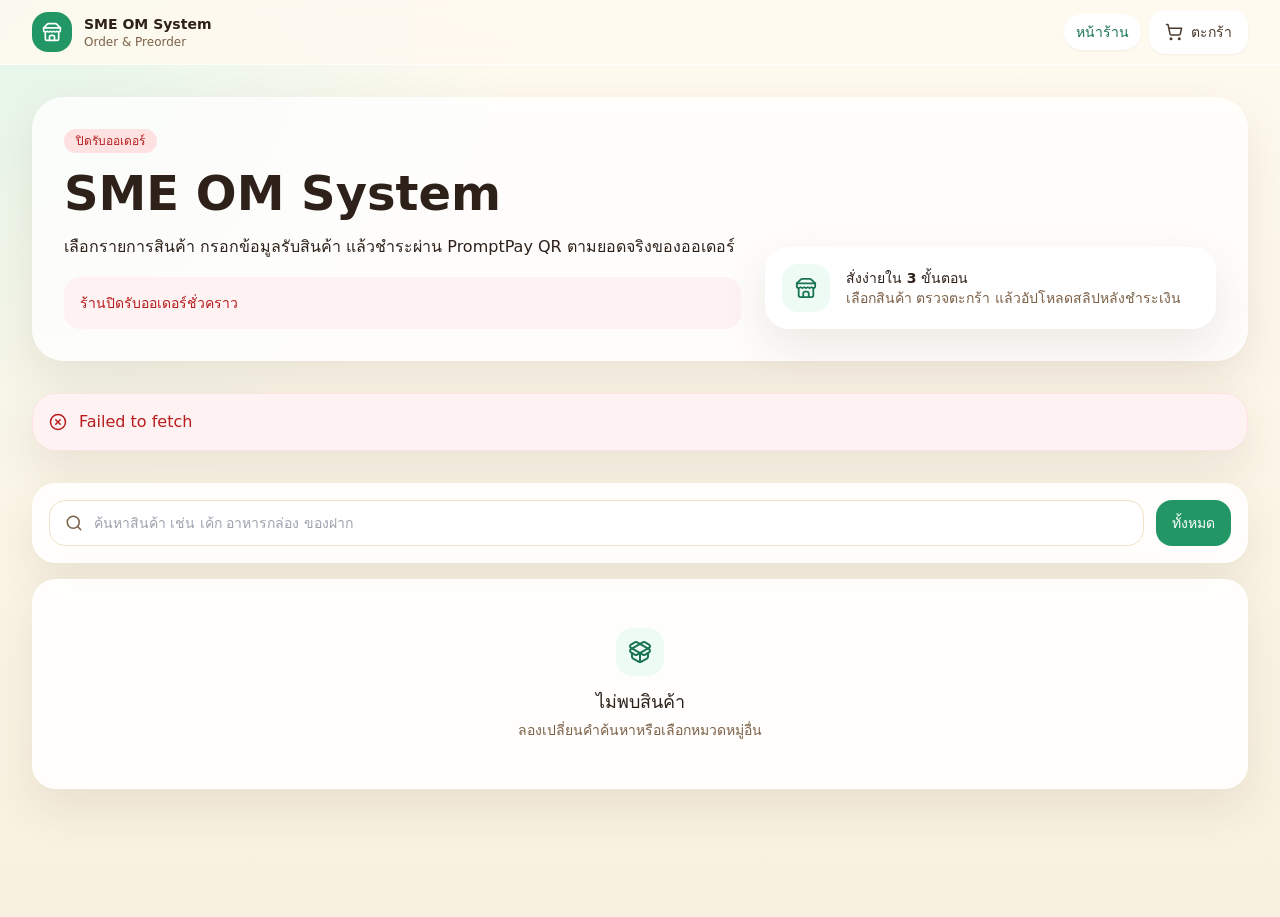
==== index.html @ 148b2fca "Add files via upload" ====
<!doctype html>
<html lang="th">
  <head>
    <meta charset="UTF-8" />
    <meta name="viewport" content="width=device-width, initial-scale=1.0" />
    <meta
      name="description"
      content="SME OM System ระบบจัดการออเดอร์และพรีออเดอร์สำหรับร้าน SME"
    />
    <link
      rel="icon"
      type="image/svg+xml"
      href="data:image/svg+xml,%3Csvg xmlns='http://www.w3.org/2000/svg' viewBox='0 0 64 64'%3E%3Crect width='64' height='64' rx='18' fill='%23229765'/%3E%3Cpath d='M20 24h24l-2 22H22L20 24Z' fill='none' stroke='white' stroke-width='4' stroke-linejoin='round'/%3E%3Cpath d='M24 24c1-8 15-8 16 0' fill='none' stroke='white' stroke-width='4' stroke-linecap='round'/%3E%3Cpath d='M25 33h14' stroke='white' stroke-width='4' stroke-linecap='round'/%3E%3C/svg%3E"
    />
    <title>SME OM System</title>
    <script type="module" crossorigin src="./assets/index-lNmJoZ3P.js"></script>
    <link rel="stylesheet" crossorigin href="./assets/index-DsQ0w-5Z.css">
  </head>
  <body>
    <div id="root"></div>
  </body>
</html>
---- assets/index-DsQ0w-5Z.css ----
.leaflet-pane,.leaflet-tile,.leaflet-marker-icon,.leaflet-marker-shadow,.leaflet-tile-container,.leaflet-pane>svg,.leaflet-pane>canvas,.leaflet-zoom-box,.leaflet-image-layer,.leaflet-layer{position:absolute;left:0;top:0}.leaflet-container{overflow:hidden}.leaflet-tile,.leaflet-marker-icon,.leaflet-marker-shadow{-webkit-user-select:none;-moz-user-select:none;user-select:none;-webkit-user-drag:none}.leaflet-tile::-moz-selection{background:transparent}.leaflet-tile::selection{background:transparent}.leaflet-safari .leaflet-tile{image-rendering:-webkit-optimize-contrast}.leaflet-safari .leaflet-tile-container{width:1600px;height:1600px;-webkit-transform-origin:0 0}.leaflet-marker-icon,.leaflet-marker-shadow{display:block}.leaflet-container .leaflet-overlay-pane svg{max-width:none!important;max-height:none!important}.leaflet-container .leaflet-marker-pane img,.leaflet-container .leaflet-shadow-pane img,.leaflet-container .leaflet-tile-pane img,.leaflet-container img.leaflet-image-layer,.leaflet-container .leaflet-tile{max-width:none!important;max-height:none!important;width:auto;padding:0}.leaflet-container img.leaflet-tile{mix-blend-mode:plus-lighter}.leaflet-container.leaflet-touch-zoom{touch-action:pan-x pan-y}.leaflet-container.leaflet-touch-drag{touch-action:none;touch-action:pinch-zoom}.leaflet-container.leaflet-touch-drag.leaflet-touch-zoom{touch-action:none}.leaflet-container{-webkit-tap-highlight-color:transparent}.leaflet-container a{-webkit-tap-highlight-color:rgba(51,181,229,.4)}.leaflet-tile{filter:inherit;visibility:hidden}.leaflet-tile-loaded{visibility:inherit}.leaflet-zoom-box{width:0;height:0;box-sizing:border-box;z-index:800}.leaflet-overlay-pane svg{-moz-user-select:none}.leaflet-pane{z-index:400}.leaflet-tile-pane{z-index:200}.leaflet-overlay-pane{z-index:400}.leaflet-shadow-pane{z-index:500}.leaflet-marker-pane{z-index:600}.leaflet-tooltip-pane{z-index:650}.leaflet-popup-pane{z-index:700}.leaflet-map-pane canvas{z-index:100}.leaflet-map-pane svg{z-index:200}.leaflet-vml-shape{width:1px;height:1px}.lvml{behavior:url(#default#VML);display:inline-block;position:absolute}.leaflet-control{position:relative;z-index:800;pointer-events:visiblePainted;pointer-events:auto}.leaflet-top,.leaflet-bottom{position:absolute;z-index:1000;pointer-events:none}.leaflet-top{top:0}.leaflet-right{right:0}.leaflet-bottom{bottom:0}.leaflet-left{left:0}.leaflet-control{float:left;clear:both}.leaflet-right .leaflet-control{float:right}.leaflet-top .leaflet-control{margin-top:10px}.leaflet-bottom .leaflet-control{margin-bottom:10px}.leaflet-left .leaflet-control{margin-left:10px}.leaflet-right .leaflet-control{margin-right:10px}.leaflet-fade-anim .leaflet-popup{opacity:0;transition:opacity .2s linear}.leaflet-fade-anim .leaflet-map-pane .leaflet-popup{opacity:1}.leaflet-zoom-animated{transform-origin:0 0}svg.leaflet-zoom-animated{will-change:transform}.leaflet-zoom-anim .leaflet-zoom-animated{transition:transform .25s cubic-bezier(0,0,.25,1)}.leaflet-zoom-anim .leaflet-tile,.leaflet-pan-anim .leaflet-tile{transition:none}.leaflet-zoom-anim .leaflet-zoom-hide{visibility:hidden}.leaflet-interactive{cursor:pointer}.leaflet-grab{cursor:grab}.leaflet-crosshair,.leaflet-crosshair .leaflet-interactive{cursor:crosshair}.leaflet-popup-pane,.leaflet-control{cursor:auto}.leaflet-dragging .leaflet-grab,.leaflet-dragging .leaflet-grab .leaflet-interactive,.leaflet-dragging .leaflet-marker-draggable{cursor:move;cursor:grabbing}.leaflet-marker-icon,.leaflet-marker-shadow,.leaflet-image-layer,.leaflet-pane>svg path,.leaflet-tile-container{pointer-events:none}.leaflet-marker-icon.leaflet-interactive,.leaflet-image-layer.leaflet-interactive,.leaflet-pane>svg path.leaflet-interactive,svg.leaflet-image-layer.leaflet-interactive path{pointer-events:visiblePainted;pointer-events:auto}.leaflet-container{background:#ddd;outline-offset:1px}.leaflet-container a{color:#0078a8}.leaflet-zoom-box{border:2px dotted #38f;background:#ffffff80}.leaflet-container{font-family:Helvetica Neue,Arial,Helvetica,sans-serif;font-size:12px;font-size:.75rem;line-height:1.5}.leaflet-bar{box-shadow:0 1px 5px #000000a6;border-radius:4px}.leaflet-bar a{background-color:#fff;border-bottom:1px solid #ccc;width:26px;height:26px;line-height:26px;display:block;text-align:center;text-decoration:none;color:#000}.leaflet-bar a,.leaflet-control-layers-toggle{background-position:50% 50%;background-repeat:no-repeat;display:block}.leaflet-bar a:hover,.leaflet-bar a:focus{background-color:#f4f4f4}.leaflet-bar a:first-child{border-top-left-radius:4px;border-top-right-radius:4px}.leaflet-bar a:last-child{border-bottom-left-radius:4px;border-bottom-right-radius:4px;border-bottom:none}.leaflet-bar a.leaflet-disabled{cursor:default;background-color:#f4f4f4;color:#bbb}.leaflet-touch .leaflet-bar a{width:30px;height:30px;line-height:30px}.leaflet-touch .leaflet-bar a:first-child{border-top-left-radius:2px;border-top-right-radius:2px}.leaflet-touch .leaflet-bar a:last-child{border-bottom-left-radius:2px;border-bottom-right-radius:2px}.leaflet-control-zoom-in,.leaflet-control-zoom-out{font:700 18px Lucida Console,Monaco,monospace;text-indent:1px}.leaflet-touch .leaflet-control-zoom-in,.leaflet-touch .leaflet-control-zoom-out{font-size:22px}.leaflet-control-layers{box-shadow:0 1px 5px #0006;background:#fff;border-radius:5px}.leaflet-control-layers-toggle{background-image:url([data-uri]);width:36px;height:36px}.leaflet-retina .leaflet-control-layers-toggle{background-image:url([data-uri]);background-size:26px 26px}.leaflet-touch .leaflet-control-layers-toggle{width:44px;height:44px}.leaflet-control-layers .leaflet-control-layers-list,.leaflet-control-layers-expanded .leaflet-control-layers-toggle{display:none}.leaflet-control-layers-expanded .leaflet-control-layers-list{display:block;position:relative}.leaflet-control-layers-expanded{padding:6px 10px 6px 6px;color:#333;background:#fff}.leaflet-control-layers-scrollbar{overflow-y:scroll;overflow-x:hidden;padding-right:5px}.leaflet-control-layers-selector{margin-top:2px;position:relative;top:1px}.leaflet-control-layers label{display:block;font-size:13px;font-size:1.08333em}.leaflet-control-layers-separator{height:0;border-top:1px solid #ddd;margin:5px -10px 5px -6px}.leaflet-default-icon-path{background-image:url([data-uri])}.leaflet-container .leaflet-control-attribution{background:#fff;background:#fffc;margin:0}.leaflet-control-attribution,.leaflet-control-scale-line{padding:0 5px;color:#333;line-height:1.4}.leaflet-control-attribution a{text-decoration:none}.leaflet-control-attribution a:hover,.leaflet-control-attribution a:focus{text-decoration:underline}.leaflet-attribution-flag{display:inline!important;vertical-align:baseline!important;width:1em;height:.6669em}.leaflet-left .leaflet-control-scale{margin-left:5px}.leaflet-bottom .leaflet-control-scale{margin-bottom:5px}.leaflet-control-scale-line{border:2px solid #777;border-top:none;line-height:1.1;padding:2px 5px 1px;white-space:nowrap;box-sizing:border-box;background:#fffc;text-shadow:1px 1px #fff}.leaflet-control-scale-line:not(:first-child){border-top:2px solid #777;border-bottom:none;margin-top:-2px}.leaflet-control-scale-line:not(:first-child):not(:last-child){border-bottom:2px solid #777}.leaflet-touch .leaflet-control-attribution,.leaflet-touch .leaflet-control-layers,.leaflet-touch .leaflet-bar{box-shadow:none}.leaflet-touch .leaflet-control-layers,.leaflet-touch .leaflet-bar{border:2px solid rgba(0,0,0,.2);background-clip:padding-box}.leaflet-popup{position:absolute;text-align:center;margin-bottom:20px}.leaflet-popup-content-wrapper{padding:1px;text-align:left;border-radius:12px}.leaflet-popup-content{margin:13px 24px 13px 20px;line-height:1.3;font-size:13px;font-size:1.08333em;min-height:1px}.leaflet-popup-content p{margin:1.3em 0}.leaflet-popup-tip-container{width:40px;height:20px;position:absolute;left:50%;margin-top:-1px;margin-left:-20px;overflow:hidden;pointer-events:none}.leaflet-popup-tip{width:17px;height:17px;padding:1px;margin:-10px auto 0;pointer-events:auto;transform:rotate(45deg)}.leaflet-popup-content-wrapper,.leaflet-popup-tip{background:#fff;color:#333;box-shadow:0 3px 14px #0006}.leaflet-container a.leaflet-popup-close-button{position:absolute;top:0;right:0;border:none;text-align:center;width:24px;height:24px;font:16px/24px Tahoma,Verdana,sans-serif;color:#757575;text-decoration:none;background:transparent}.leaflet-container a.leaflet-popup-close-button:hover,.leaflet-container a.leaflet-popup-close-button:focus{color:#585858}.leaflet-popup-scrolled{overflow:auto}.leaflet-oldie .leaflet-popup-content-wrapper{-ms-zoom:1}.leaflet-oldie .leaflet-popup-tip{width:24px;margin:0 auto;-ms-filter:"progid:DXImageTransform.Microsoft.Matrix(M11=0.70710678, M12=0.70710678, M21=-0.70710678, M22=0.70710678)";filter:progid:DXImageTransform.Microsoft.Matrix(M11=.70710678,M12=.70710678,M21=-.70710678,M22=.70710678)}.leaflet-oldie .leaflet-control-zoom,.leaflet-oldie .leaflet-control-layers,.leaflet-oldie .leaflet-popup-content-wrapper,.leaflet-oldie .leaflet-popup-tip{border:1px solid #999}.leaflet-div-icon{background:#fff;border:1px solid #666}.leaflet-tooltip{position:absolute;padding:6px;background-color:#fff;border:1px solid #fff;border-radius:3px;color:#222;white-space:nowrap;-webkit-user-select:none;-moz-user-select:none;user-select:none;pointer-events:none;box-shadow:0 1px 3px #0006}.leaflet-tooltip.leaflet-interactive{cursor:pointer;pointer-events:auto}.leaflet-tooltip-top:before,.leaflet-tooltip-bottom:before,.leaflet-tooltip-left:before,.leaflet-tooltip-right:before{position:absolute;pointer-events:none;border:6px solid transparent;background:transparent;content:""}.leaflet-tooltip-bottom{margin-top:6px}.leaflet-tooltip-top{margin-top:-6px}.leaflet-tooltip-bottom:before,.leaflet-tooltip-top:before{left:50%;margin-left:-6px}.leaflet-tooltip-top:before{bottom:0;margin-bottom:-12px;border-top-color:#fff}.leaflet-tooltip-bottom:before{top:0;margin-top:-12px;margin-left:-6px;border-bottom-color:#fff}.leaflet-tooltip-left{margin-left:-6px}.leaflet-tooltip-right{margin-left:6px}.leaflet-tooltip-left:before,.leaflet-tooltip-right:before{top:50%;margin-top:-6px}.leaflet-tooltip-left:before{right:0;margin-right:-12px;border-left-color:#fff}.leaflet-tooltip-right:before{left:0;margin-left:-12px;border-right-color:#fff}@media print{.leaflet-control{-webkit-print-color-adjust:exact;print-color-adjust:exact}}*,:before,:after{--tw-border-spacing-x: 0;--tw-border-spacing-y: 0;--tw-translate-x: 0;--tw-translate-y: 0;--tw-rotate: 0;--tw-skew-x: 0;--tw-skew-y: 0;--tw-scale-x: 1;--tw-scale-y: 1;--tw-pan-x: ;--tw-pan-y: ;--tw-pinch-zoom: ;--tw-scroll-snap-strictness: proximity;--tw-gradient-from-position: ;--tw-gradient-via-position: ;--tw-gradient-to-position: ;--tw-ordinal: ;--tw-slashed-zero: ;--tw-numeric-figure: ;--tw-numeric-spacing: ;--tw-numeric-fraction: ;--tw-ring-inset: ;--tw-ring-offset-width: 0px;--tw-ring-offset-color: #fff;--tw-ring-color: rgb(59 130 246 / .5);--tw-ring-offset-shadow: 0 0 #0000;--tw-ring-shadow: 0 0 #0000;--tw-shadow: 0 0 #0000;--tw-shadow-colored: 0 0 #0000;--tw-blur: ;--tw-brightness: ;--tw-contrast: ;--tw-grayscale: ;--tw-hue-rotate: ;--tw-invert: ;--tw-saturate: ;--tw-sepia: ;--tw-drop-shadow: ;--tw-backdrop-blur: ;--tw-backdrop-brightness: ;--tw-backdrop-contrast: ;--tw-backdrop-grayscale: ;--tw-backdrop-hue-rotate: ;--tw-backdrop-invert: ;--tw-backdrop-opacity: ;--tw-backdrop-saturate: ;--tw-backdrop-sepia: ;--tw-contain-size: ;--tw-contain-layout: ;--tw-contain-paint: ;--tw-contain-style: }::backdrop{--tw-border-spacing-x: 0;--tw-border-spacing-y: 0;--tw-translate-x: 0;--tw-translate-y: 0;--tw-rotate: 0;--tw-skew-x: 0;--tw-skew-y: 0;--tw-scale-x: 1;--tw-scale-y: 1;--tw-pan-x: ;--tw-pan-y: ;--tw-pinch-zoom: ;--tw-scroll-snap-strictness: proximity;--tw-gradient-from-position: ;--tw-gradient-via-position: ;--tw-gradient-to-position: ;--tw-ordinal: ;--tw-slashed-zero: ;--tw-numeric-figure: ;--tw-numeric-spacing: ;--tw-numeric-fraction: ;--tw-ring-inset: ;--tw-ring-offset-width: 0px;--tw-ring-offset-color: #fff;--tw-ring-color: rgb(59 130 246 / .5);--tw-ring-offset-shadow: 0 0 #0000;--tw-ring-shadow: 0 0 #0000;--tw-shadow: 0 0 #0000;--tw-shadow-colored: 0 0 #0000;--tw-blur: ;--tw-brightness: ;--tw-contrast: ;--tw-grayscale: ;--tw-hue-rotate: ;--tw-invert: ;--tw-saturate: ;--tw-sepia: ;--tw-drop-shadow: ;--tw-backdrop-blur: ;--tw-backdrop-brightness: ;--tw-backdrop-contrast: ;--tw-backdrop-grayscale: ;--tw-backdrop-hue-rotate: ;--tw-backdrop-invert: ;--tw-backdrop-opacity: ;--tw-backdrop-saturate: ;--tw-backdrop-sepia: ;--tw-contain-size: ;--tw-contain-layout: ;--tw-contain-paint: ;--tw-contain-style: }*,:before,:after{box-sizing:border-box;border-width:0;border-style:solid;border-color:#e5e7eb}:before,:after{--tw-content: ""}html,:host{line-height:1.5;-webkit-text-size-adjust:100%;-moz-tab-size:4;-o-tab-size:4;tab-size:4;font-family:Inter,Noto Sans Thai,ui-sans-serif,system-ui,sans-serif;font-feature-settings:normal;font-variation-settings:normal;-webkit-tap-highlight-color:transparent}body{margin:0;line-height:inherit}hr{height:0;color:inherit;border-top-width:1px}abbr:where([title]){-webkit-text-decoration:underline dotted;text-decoration:underline dotted}h1,h2,h3,h4,h5,h6{font-size:inherit;font-weight:inherit}a{color:inherit;text-decoration:inherit}b,strong{font-weight:bolder}code,kbd,samp,pre{font-family:ui-monospace,SFMono-Regular,Menlo,Monaco,Consolas,Liberation Mono,Courier New,monospace;font-feature-settings:normal;font-variation-settings:normal;font-size:1em}small{font-size:80%}sub,sup{font-size:75%;line-height:0;position:relative;vertical-align:baseline}sub{bottom:-.25em}sup{top:-.5em}table{text-indent:0;border-color:inherit;border-collapse:collapse}button,input,optgroup,select,textarea{font-family:inherit;font-feature-settings:inherit;font-variation-settings:inherit;font-size:100%;font-weight:inherit;line-height:inherit;letter-spacing:inherit;color:inherit;margin:0;padding:0}button,select{text-transform:none}button,input:where([type=button]),input:where([type=reset]),input:where([type=submit]){-webkit-appearance:button;background-color:transparent;background-image:none}:-moz-focusring{outline:auto}:-moz-ui-invalid{box-shadow:none}progress{vertical-align:baseline}::-webkit-inner-spin-button,::-webkit-outer-spin-button{height:auto}[type=search]{-webkit-appearance:textfield;outline-offset:-2px}::-webkit-search-decoration{-webkit-appearance:none}::-webkit-file-upload-button{-webkit-appearance:button;font:inherit}summary{display:list-item}blockquote,dl,dd,h1,h2,h3,h4,h5,h6,hr,figure,p,pre{margin:0}fieldset{margin:0;padding:0}legend{padding:0}ol,ul,menu{list-style:none;margin:0;padding:0}dialog{padding:0}textarea{resize:vertical}input::-moz-placeholder,textarea::-moz-placeholder{opacity:1;color:#9ca3af}input::placeholder,textarea::placeholder{opacity:1;color:#9ca3af}button,[role=button]{cursor:pointer}:disabled{cursor:default}img,svg,video,canvas,audio,iframe,embed,object{display:block;vertical-align:middle}img,video{max-width:100%;height:auto}[hidden]:where(:not([hidden=until-found])){display:none}.container-page{margin-left:auto;margin-right:auto;width:100%;max-width:80rem;padding-left:1rem;padding-right:1rem}@media (min-width: 640px){.container-page{padding-left:1.5rem;padding-right:1.5rem}}@media (min-width: 1024px){.container-page{padding-left:2rem;padding-right:2rem}}.surface{border-radius:1.5rem;border-width:1px;border-color:#fffc;background-color:#ffffffe6;--tw-shadow: 0 18px 45px rgba(84, 63, 38, .1);--tw-shadow-colored: 0 18px 45px var(--tw-shadow-color);box-shadow:var(--tw-ring-offset-shadow, 0 0 #0000),var(--tw-ring-shadow, 0 0 #0000),var(--tw-shadow);--tw-backdrop-blur: blur(8px);-webkit-backdrop-filter:var(--tw-backdrop-blur) var(--tw-backdrop-brightness) var(--tw-backdrop-contrast) var(--tw-backdrop-grayscale) var(--tw-backdrop-hue-rotate) var(--tw-backdrop-invert) var(--tw-backdrop-opacity) var(--tw-backdrop-saturate) var(--tw-backdrop-sepia);backdrop-filter:var(--tw-backdrop-blur) var(--tw-backdrop-brightness) var(--tw-backdrop-contrast) var(--tw-backdrop-grayscale) var(--tw-backdrop-hue-rotate) var(--tw-backdrop-invert) var(--tw-backdrop-opacity) var(--tw-backdrop-saturate) var(--tw-backdrop-sepia)}.field{min-height:2.75rem;width:100%;border-radius:1rem;border-width:1px;--tw-border-opacity: 1;border-color:rgb(239 227 199 / var(--tw-border-opacity, 1));--tw-bg-opacity: 1;background-color:rgb(255 255 255 / var(--tw-bg-opacity, 1));padding:.75rem 1rem;font-size:.875rem;line-height:1.25rem;--tw-text-opacity: 1;color:rgb(45 33 25 / var(--tw-text-opacity, 1));outline:2px solid transparent;outline-offset:2px;transition-property:color,background-color,border-color,text-decoration-color,fill,stroke,opacity,box-shadow,transform,filter,backdrop-filter;transition-timing-function:cubic-bezier(.4,0,.2,1);transition-duration:.15s}.field:focus{--tw-border-opacity: 1;border-color:rgb(52 185 128 / var(--tw-border-opacity, 1));--tw-ring-offset-shadow: var(--tw-ring-inset) 0 0 0 var(--tw-ring-offset-width) var(--tw-ring-offset-color);--tw-ring-shadow: var(--tw-ring-inset) 0 0 0 calc(4px + var(--tw-ring-offset-width)) var(--tw-ring-color);box-shadow:var(--tw-ring-offset-shadow),var(--tw-ring-shadow),var(--tw-shadow, 0 0 #0000);--tw-ring-opacity: 1;--tw-ring-color: rgb(216 244 230 / var(--tw-ring-opacity, 1))}.label{font-size:.875rem;line-height:1.25rem;font-weight:600;--tw-text-opacity: 1;color:rgb(75 58 44 / var(--tw-text-opacity, 1))}.sr-only{position:absolute;width:1px;height:1px;padding:0;margin:-1px;overflow:hidden;clip:rect(0,0,0,0);white-space:nowrap;border-width:0}.pointer-events-none{pointer-events:none}.fixed{position:fixed}.absolute{position:absolute}.relative{position:relative}.sticky{position:sticky}.inset-y-0{top:0;bottom:0}.-right-2{right:-.5rem}.-top-2{top:-.5rem}.bottom-4{bottom:1rem}.bottom-5{bottom:1.25rem}.left-0{left:0}.left-4{left:1rem}.right-4{right:1rem}.top-0{top:0}.top-1\/2{top:50%}.top-24{top:6rem}.z-20{z-index:20}.z-30{z-index:30}.mx-auto{margin-left:auto;margin-right:auto}.mt-1{margin-top:.25rem}.mt-2{margin-top:.5rem}.mt-3{margin-top:.75rem}.mt-4{margin-top:1rem}.mt-5{margin-top:1.25rem}.mt-6{margin-top:1.5rem}.line-clamp-2{overflow:hidden;display:-webkit-box;-webkit-box-orient:vertical;-webkit-line-clamp:2}.block{display:block}.flex{display:flex}.inline-flex{display:inline-flex}.table{display:table}.grid{display:grid}.hidden{display:none}.aspect-\[4\/3\]{aspect-ratio:4/3}.h-10{height:2.5rem}.h-11{height:2.75rem}.h-12{height:3rem}.h-14{height:3.5rem}.h-16{height:4rem}.h-24{height:6rem}.h-6{height:1.5rem}.h-60{height:15rem}.h-72{height:18rem}.h-fit{height:-moz-fit-content;height:fit-content}.h-full{height:100%}.max-h-72{max-height:18rem}.max-h-\[520px\]{max-height:520px}.min-h-10{min-height:2.5rem}.min-h-11{min-height:2.75rem}.min-h-12{min-height:3rem}.min-h-20{min-height:5rem}.min-h-24{min-height:6rem}.min-h-28{min-height:7rem}.min-h-32{min-height:8rem}.min-h-40{min-height:10rem}.min-h-64{min-height:16rem}.min-h-9{min-height:2.25rem}.min-h-screen{min-height:100vh}.w-10{width:2.5rem}.w-11{width:2.75rem}.w-12{width:3rem}.w-14{width:3.5rem}.w-24{width:6rem}.w-60{width:15rem}.w-64{width:16rem}.w-fit{width:-moz-fit-content;width:fit-content}.w-full{width:100%}.min-w-10{min-width:2.5rem}.min-w-6{min-width:1.5rem}.min-w-\[560px\]{min-width:560px}.min-w-\[640px\]{min-width:640px}.min-w-\[760px\]{min-width:760px}.min-w-\[860px\]{min-width:860px}.max-w-2xl{max-width:42rem}.max-w-md{max-width:28rem}.shrink-0{flex-shrink:0}.-translate-y-1\/2{--tw-translate-y: -50%;transform:translate(var(--tw-translate-x),var(--tw-translate-y)) rotate(var(--tw-rotate)) skew(var(--tw-skew-x)) skewY(var(--tw-skew-y)) scaleX(var(--tw-scale-x)) scaleY(var(--tw-scale-y))}.cursor-pointer{cursor:pointer}.flex-wrap{flex-wrap:wrap}.place-items-center{place-items:center}.items-start{align-items:flex-start}.items-end{align-items:flex-end}.items-center{align-items:center}.justify-end{justify-content:flex-end}.justify-center{justify-content:center}.justify-between{justify-content:space-between}.gap-1{gap:.25rem}.gap-2{gap:.5rem}.gap-3{gap:.75rem}.gap-4{gap:1rem}.gap-5{gap:1.25rem}.gap-6{gap:1.5rem}.gap-8{gap:2rem}.divide-y>:not([hidden])~:not([hidden]){--tw-divide-y-reverse: 0;border-top-width:calc(1px * calc(1 - var(--tw-divide-y-reverse)));border-bottom-width:calc(1px * var(--tw-divide-y-reverse))}.divide-cream-100>:not([hidden])~:not([hidden]){--tw-divide-opacity: 1;border-color:rgb(248 241 223 / var(--tw-divide-opacity, 1))}.overflow-hidden{overflow:hidden}.overflow-x-auto{overflow-x:auto}.whitespace-pre-wrap{white-space:pre-wrap}.rounded-2xl{border-radius:1rem}.rounded-3xl{border-radius:1.5rem}.rounded-\[2rem\]{border-radius:2rem}.rounded-full{border-radius:9999px}.border{border-width:1px}.border-b{border-bottom-width:1px}.border-r{border-right-width:1px}.border-cream-100{--tw-border-opacity: 1;border-color:rgb(248 241 223 / var(--tw-border-opacity, 1))}.border-cream-200{--tw-border-opacity: 1;border-color:rgb(239 227 199 / var(--tw-border-opacity, 1))}.border-mint-100{--tw-border-opacity: 1;border-color:rgb(216 244 230 / var(--tw-border-opacity, 1))}.border-red-100{--tw-border-opacity: 1;border-color:rgb(254 226 226 / var(--tw-border-opacity, 1))}.border-white{--tw-border-opacity: 1;border-color:rgb(255 255 255 / var(--tw-border-opacity, 1))}.border-white\/70{border-color:#ffffffb3}.bg-amber-100{--tw-bg-opacity: 1;background-color:rgb(254 243 199 / var(--tw-bg-opacity, 1))}.bg-amber-50{--tw-bg-opacity: 1;background-color:rgb(255 251 235 / var(--tw-bg-opacity, 1))}.bg-cocoa-900{--tw-bg-opacity: 1;background-color:rgb(45 33 25 / var(--tw-bg-opacity, 1))}.bg-cream-100{--tw-bg-opacity: 1;background-color:rgb(248 241 223 / var(--tw-bg-opacity, 1))}.bg-cream-50{--tw-bg-opacity: 1;background-color:rgb(255 250 240 / var(--tw-bg-opacity, 1))}.bg-cream-50\/60{background-color:#fffaf099}.bg-cream-50\/85{background-color:#fffaf0d9}.bg-cream-50\/90{background-color:#fffaf0e6}.bg-emerald-100{--tw-bg-opacity: 1;background-color:rgb(209 250 229 / var(--tw-bg-opacity, 1))}.bg-mint-100{--tw-bg-opacity: 1;background-color:rgb(216 244 230 / var(--tw-bg-opacity, 1))}.bg-mint-50{--tw-bg-opacity: 1;background-color:rgb(238 251 245 / var(--tw-bg-opacity, 1))}.bg-mint-600{--tw-bg-opacity: 1;background-color:rgb(34 151 101 / var(--tw-bg-opacity, 1))}.bg-red-100{--tw-bg-opacity: 1;background-color:rgb(254 226 226 / var(--tw-bg-opacity, 1))}.bg-red-50{--tw-bg-opacity: 1;background-color:rgb(254 242 242 / var(--tw-bg-opacity, 1))}.bg-red-500{--tw-bg-opacity: 1;background-color:rgb(239 68 68 / var(--tw-bg-opacity, 1))}.bg-sky-100{--tw-bg-opacity: 1;background-color:rgb(224 242 254 / var(--tw-bg-opacity, 1))}.bg-slate-100{--tw-bg-opacity: 1;background-color:rgb(241 245 249 / var(--tw-bg-opacity, 1))}.bg-transparent{background-color:transparent}.bg-white{--tw-bg-opacity: 1;background-color:rgb(255 255 255 / var(--tw-bg-opacity, 1))}.bg-white\/80{background-color:#fffc}.bg-white\/90{background-color:#ffffffe6}.object-contain{-o-object-fit:contain;object-fit:contain}.object-cover{-o-object-fit:cover;object-fit:cover}.p-0{padding:0}.p-3{padding:.75rem}.p-4{padding:1rem}.p-5{padding:1.25rem}.p-6{padding:1.5rem}.px-1{padding-left:.25rem;padding-right:.25rem}.px-2{padding-left:.5rem;padding-right:.5rem}.px-3{padding-left:.75rem;padding-right:.75rem}.px-4{padding-left:1rem;padding-right:1rem}.px-5{padding-left:1.25rem;padding-right:1.25rem}.px-6{padding-left:1.5rem;padding-right:1.5rem}.py-1{padding-top:.25rem;padding-bottom:.25rem}.py-12{padding-top:3rem;padding-bottom:3rem}.py-2{padding-top:.5rem;padding-bottom:.5rem}.py-3{padding-top:.75rem;padding-bottom:.75rem}.py-4{padding-top:1rem;padding-bottom:1rem}.py-6{padding-top:1.5rem;padding-bottom:1.5rem}.py-8{padding-top:2rem;padding-bottom:2rem}.pb-24{padding-bottom:6rem}.pb-3{padding-bottom:.75rem}.pl-11{padding-left:2.75rem}.text-left{text-align:left}.text-center{text-align:center}.text-right{text-align:right}.font-mono{font-family:ui-monospace,SFMono-Regular,Menlo,Monaco,Consolas,Liberation Mono,Courier New,monospace}.text-2xl{font-size:1.5rem;line-height:2rem}.text-3xl{font-size:1.875rem;line-height:2.25rem}.text-4xl{font-size:2.25rem;line-height:2.5rem}.text-base{font-size:1rem;line-height:1.5rem}.text-lg{font-size:1.125rem;line-height:1.75rem}.text-sm{font-size:.875rem;line-height:1.25rem}.text-xl{font-size:1.25rem;line-height:1.75rem}.text-xs{font-size:.75rem;line-height:1rem}.font-bold{font-weight:700}.font-extrabold{font-weight:800}.font-medium{font-weight:500}.font-semibold{font-weight:600}.leading-5{line-height:1.25rem}.leading-6{line-height:1.5rem}.leading-7{line-height:1.75rem}.leading-tight{line-height:1.25}.text-amber-800{--tw-text-opacity: 1;color:rgb(146 64 14 / var(--tw-text-opacity, 1))}.text-amber-900{--tw-text-opacity: 1;color:rgb(120 53 15 / var(--tw-text-opacity, 1))}.text-cocoa-500{--tw-text-opacity: 1;color:rgb(123 96 71 / var(--tw-text-opacity, 1))}.text-cocoa-700{--tw-text-opacity: 1;color:rgb(75 58 44 / var(--tw-text-opacity, 1))}.text-cocoa-900{--tw-text-opacity: 1;color:rgb(45 33 25 / var(--tw-text-opacity, 1))}.text-emerald-700{--tw-text-opacity: 1;color:rgb(4 120 87 / var(--tw-text-opacity, 1))}.text-mint-700{--tw-text-opacity: 1;color:rgb(25 117 80 / var(--tw-text-opacity, 1))}.text-red-600{--tw-text-opacity: 1;color:rgb(220 38 38 / var(--tw-text-opacity, 1))}.text-red-700{--tw-text-opacity: 1;color:rgb(185 28 28 / var(--tw-text-opacity, 1))}.text-sky-700{--tw-text-opacity: 1;color:rgb(3 105 161 / var(--tw-text-opacity, 1))}.text-slate-700{--tw-text-opacity: 1;color:rgb(51 65 85 / var(--tw-text-opacity, 1))}.text-white{--tw-text-opacity: 1;color:rgb(255 255 255 / var(--tw-text-opacity, 1))}.shadow-sm{--tw-shadow: 0 1px 2px 0 rgb(0 0 0 / .05);--tw-shadow-colored: 0 1px 2px 0 var(--tw-shadow-color);box-shadow:var(--tw-ring-offset-shadow, 0 0 #0000),var(--tw-ring-shadow, 0 0 #0000),var(--tw-shadow)}.shadow-soft{--tw-shadow: 0 18px 45px rgba(84, 63, 38, .1);--tw-shadow-colored: 0 18px 45px var(--tw-shadow-color);box-shadow:var(--tw-ring-offset-shadow, 0 0 #0000),var(--tw-ring-shadow, 0 0 #0000),var(--tw-shadow)}.outline-none{outline:2px solid transparent;outline-offset:2px}.filter{filter:var(--tw-blur) var(--tw-brightness) var(--tw-contrast) var(--tw-grayscale) var(--tw-hue-rotate) var(--tw-invert) var(--tw-saturate) var(--tw-sepia) var(--tw-drop-shadow)}.backdrop-blur{--tw-backdrop-blur: blur(8px);-webkit-backdrop-filter:var(--tw-backdrop-blur) var(--tw-backdrop-brightness) var(--tw-backdrop-contrast) var(--tw-backdrop-grayscale) var(--tw-backdrop-hue-rotate) var(--tw-backdrop-invert) var(--tw-backdrop-opacity) var(--tw-backdrop-saturate) var(--tw-backdrop-sepia);backdrop-filter:var(--tw-backdrop-blur) var(--tw-backdrop-brightness) var(--tw-backdrop-contrast) var(--tw-backdrop-grayscale) var(--tw-backdrop-hue-rotate) var(--tw-backdrop-invert) var(--tw-backdrop-opacity) var(--tw-backdrop-saturate) var(--tw-backdrop-sepia)}.transition{transition-property:color,background-color,border-color,text-decoration-color,fill,stroke,opacity,box-shadow,transform,filter,backdrop-filter;transition-timing-function:cubic-bezier(.4,0,.2,1);transition-duration:.15s}:root{color:#2d2119;background:#fffaf0;font-synthesis:none;text-rendering:optimizeLegibility;-webkit-font-smoothing:antialiased;-moz-osx-font-smoothing:grayscale}*{box-sizing:border-box}body{min-width:320px;min-height:100vh;margin:0;background:radial-gradient(circle at top left,rgba(216,244,230,.7),transparent 32rem),linear-gradient(180deg,#fffaf0,#f8f1df)}button,input,select,textarea{font:inherit}button{cursor:pointer}button:disabled{cursor:not-allowed}a{color:inherit;text-decoration:none}.delivery-map-shell .leaflet-container{font-family:inherit;z-index:0}.delivery-map-marker{background:transparent}.delivery-map-marker span{display:block;width:28px;height:28px;border:4px solid #ffffff;border-radius:999px 999px 999px 0;background:#229765;box-shadow:0 10px 24px #2d21193d;transform:rotate(-45deg)}.last\:border-0:last-child{border-width:0px}.hover\:border-mint-200:hover{--tw-border-opacity: 1;border-color:rgb(171 232 207 / var(--tw-border-opacity, 1))}.hover\:bg-cream-100:hover{--tw-bg-opacity: 1;background-color:rgb(248 241 223 / var(--tw-bg-opacity, 1))}.hover\:bg-mint-50:hover{--tw-bg-opacity: 1;background-color:rgb(238 251 245 / var(--tw-bg-opacity, 1))}.hover\:bg-mint-700:hover{--tw-bg-opacity: 1;background-color:rgb(25 117 80 / var(--tw-bg-opacity, 1))}.hover\:bg-red-600:hover{--tw-bg-opacity: 1;background-color:rgb(220 38 38 / var(--tw-bg-opacity, 1))}.hover\:bg-white\/70:hover{background-color:#ffffffb3}.focus\:ring-4:focus{--tw-ring-offset-shadow: var(--tw-ring-inset) 0 0 0 var(--tw-ring-offset-width) var(--tw-ring-offset-color);--tw-ring-shadow: var(--tw-ring-inset) 0 0 0 calc(4px + var(--tw-ring-offset-width)) var(--tw-ring-color);box-shadow:var(--tw-ring-offset-shadow),var(--tw-ring-shadow),var(--tw-shadow, 0 0 #0000)}.focus\:ring-mint-100:focus{--tw-ring-opacity: 1;--tw-ring-color: rgb(216 244 230 / var(--tw-ring-opacity, 1))}.focus\:ring-mint-200:focus{--tw-ring-opacity: 1;--tw-ring-color: rgb(171 232 207 / var(--tw-ring-opacity, 1))}.focus\:ring-red-100:focus{--tw-ring-opacity: 1;--tw-ring-color: rgb(254 226 226 / var(--tw-ring-opacity, 1))}.disabled\:opacity-50:disabled{opacity:.5}@media (min-width: 640px){.sm\:inline{display:inline}.sm\:inline-flex{display:inline-flex}.sm\:hidden{display:none}.sm\:grid-cols-2{grid-template-columns:repeat(2,minmax(0,1fr))}.sm\:grid-cols-3{grid-template-columns:repeat(3,minmax(0,1fr))}.sm\:grid-cols-\[1fr_auto\]{grid-template-columns:1fr auto}.sm\:grid-cols-\[96px_1fr_auto\]{grid-template-columns:96px 1fr auto}.sm\:flex-col{flex-direction:column}.sm\:items-end{align-items:flex-end}.sm\:items-center{align-items:center}.sm\:p-8{padding:2rem}.sm\:text-5xl{font-size:3rem;line-height:1}}@media (min-width: 1024px){.lg\:block{display:block}.lg\:hidden{display:none}.lg\:grid-cols-\[1\.2fr_0\.8fr\]{grid-template-columns:1.2fr .8fr}.lg\:grid-cols-\[1\.2fr_180px_180px_180px_auto\]{grid-template-columns:1.2fr 180px 180px 180px auto}.lg\:grid-cols-\[180px_180px_auto_auto\]{grid-template-columns:180px 180px auto auto}.lg\:grid-cols-\[1fr_360px\]{grid-template-columns:1fr 360px}.lg\:grid-cols-\[1fr_380px\]{grid-template-columns:1fr 380px}.lg\:grid-cols-\[1fr_420px\]{grid-template-columns:1fr 420px}.lg\:grid-cols-\[1fr_auto\]{grid-template-columns:1fr auto}.lg\:grid-cols-\[220px_1fr_auto\]{grid-template-columns:220px 1fr auto}.lg\:grid-cols-\[360px_1fr\]{grid-template-columns:360px 1fr}.lg\:items-end{align-items:flex-end}.lg\:py-8{padding-top:2rem;padding-bottom:2rem}.lg\:pl-64{padding-left:16rem}}@media (min-width: 1280px){.xl\:grid-cols-2{grid-template-columns:repeat(2,minmax(0,1fr))}.xl\:grid-cols-3{grid-template-columns:repeat(3,minmax(0,1fr))}.xl\:grid-cols-4{grid-template-columns:repeat(4,minmax(0,1fr))}.xl\:grid-cols-5{grid-template-columns:repeat(5,minmax(0,1fr))}.xl\:grid-cols-\[1\.2fr_0\.8fr\]{grid-template-columns:1.2fr .8fr}.xl\:grid-cols-\[1\.4fr_0\.8fr\]{grid-template-columns:1.4fr .8fr}.xl\:grid-cols-\[1fr_380px\]{grid-template-columns:1fr 380px}}
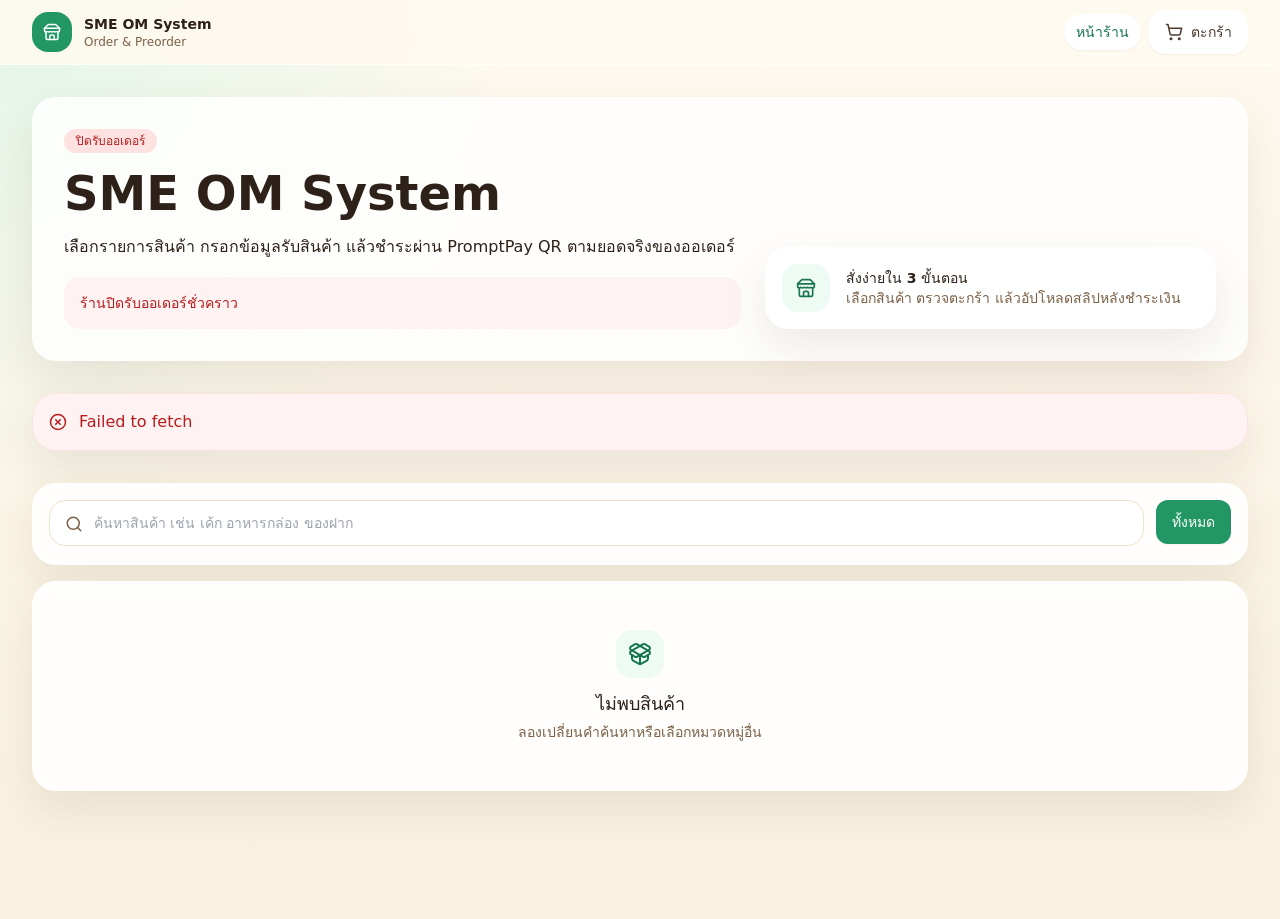
==== commit ad67d05f: "Polish mobile UI and cache API reads" ====
--- a/index.html
+++ b/index.html
@@ -13,8 +13,8 @@
       href="data:image/svg+xml,%3Csvg xmlns='http://www.w3.org/2000/svg' viewBox='0 0 64 64'%3E%3Crect width='64' height='64' rx='18' fill='%23229765'/%3E%3Cpath d='M20 24h24l-2 22H22L20 24Z' fill='none' stroke='white' stroke-width='4' stroke-linejoin='round'/%3E%3Cpath d='M24 24c1-8 15-8 16 0' fill='none' stroke='white' stroke-width='4' stroke-linecap='round'/%3E%3Cpath d='M25 33h14' stroke='white' stroke-width='4' stroke-linecap='round'/%3E%3C/svg%3E"
     />
     <title>SME OM System</title>
-    <script type="module" crossorigin src="./assets/index-lNmJoZ3P.js"></script>
-    <link rel="stylesheet" crossorigin href="./assets/index-DsQ0w-5Z.css">
+    <script type="module" crossorigin src="./assets/index-CMzvR_5u.js"></script>
+    <link rel="stylesheet" crossorigin href="./assets/index-CZAoDWaR.css">
   </head>
   <body>
     <div id="root"></div>
--- a/assets/index-CZAoDWaR.css
+++ b/assets/index-CZAoDWaR.css
@@ -0,0 +1 @@
+.leaflet-pane,.leaflet-tile,.leaflet-marker-icon,.leaflet-marker-shadow,.leaflet-tile-container,.leaflet-pane>svg,.leaflet-pane>canvas,.leaflet-zoom-box,.leaflet-image-layer,.leaflet-layer{position:absolute;left:0;top:0}.leaflet-container{overflow:hidden}.leaflet-tile,.leaflet-marker-icon,.leaflet-marker-shadow{-webkit-user-select:none;-moz-user-select:none;user-select:none;-webkit-user-drag:none}.leaflet-tile::-moz-selection{background:transparent}.leaflet-tile::selection{background:transparent}.leaflet-safari .leaflet-tile{image-rendering:-webkit-optimize-contrast}.leaflet-safari .leaflet-tile-container{width:1600px;height:1600px;-webkit-transform-origin:0 0}.leaflet-marker-icon,.leaflet-marker-shadow{display:block}.leaflet-container .leaflet-overlay-pane svg{max-width:none!important;max-height:none!important}.leaflet-container .leaflet-marker-pane img,.leaflet-container .leaflet-shadow-pane img,.leaflet-container .leaflet-tile-pane img,.leaflet-container img.leaflet-image-layer,.leaflet-container .leaflet-tile{max-width:none!important;max-height:none!important;width:auto;padding:0}.leaflet-container img.leaflet-tile{mix-blend-mode:plus-lighter}.leaflet-container.leaflet-touch-zoom{touch-action:pan-x pan-y}.leaflet-container.leaflet-touch-drag{touch-action:none;touch-action:pinch-zoom}.leaflet-container.leaflet-touch-drag.leaflet-touch-zoom{touch-action:none}.leaflet-container{-webkit-tap-highlight-color:transparent}.leaflet-container a{-webkit-tap-highlight-color:rgba(51,181,229,.4)}.leaflet-tile{filter:inherit;visibility:hidden}.leaflet-tile-loaded{visibility:inherit}.leaflet-zoom-box{width:0;height:0;box-sizing:border-box;z-index:800}.leaflet-overlay-pane svg{-moz-user-select:none}.leaflet-pane{z-index:400}.leaflet-tile-pane{z-index:200}.leaflet-overlay-pane{z-index:400}.leaflet-shadow-pane{z-index:500}.leaflet-marker-pane{z-index:600}.leaflet-tooltip-pane{z-index:650}.leaflet-popup-pane{z-index:700}.leaflet-map-pane canvas{z-index:100}.leaflet-map-pane svg{z-index:200}.leaflet-vml-shape{width:1px;height:1px}.lvml{behavior:url(#default#VML);display:inline-block;position:absolute}.leaflet-control{position:relative;z-index:800;pointer-events:visiblePainted;pointer-events:auto}.leaflet-top,.leaflet-bottom{position:absolute;z-index:1000;pointer-events:none}.leaflet-top{top:0}.leaflet-right{right:0}.leaflet-bottom{bottom:0}.leaflet-left{left:0}.leaflet-control{float:left;clear:both}.leaflet-right .leaflet-control{float:right}.leaflet-top .leaflet-control{margin-top:10px}.leaflet-bottom .leaflet-control{margin-bottom:10px}.leaflet-left .leaflet-control{margin-left:10px}.leaflet-right .leaflet-control{margin-right:10px}.leaflet-fade-anim .leaflet-popup{opacity:0;transition:opacity .2s linear}.leaflet-fade-anim .leaflet-map-pane .leaflet-popup{opacity:1}.leaflet-zoom-animated{transform-origin:0 0}svg.leaflet-zoom-animated{will-change:transform}.leaflet-zoom-anim .leaflet-zoom-animated{transition:transform .25s cubic-bezier(0,0,.25,1)}.leaflet-zoom-anim .leaflet-tile,.leaflet-pan-anim .leaflet-tile{transition:none}.leaflet-zoom-anim .leaflet-zoom-hide{visibility:hidden}.leaflet-interactive{cursor:pointer}.leaflet-grab{cursor:grab}.leaflet-crosshair,.leaflet-crosshair .leaflet-interactive{cursor:crosshair}.leaflet-popup-pane,.leaflet-control{cursor:auto}.leaflet-dragging .leaflet-grab,.leaflet-dragging .leaflet-grab .leaflet-interactive,.leaflet-dragging .leaflet-marker-draggable{cursor:move;cursor:grabbing}.leaflet-marker-icon,.leaflet-marker-shadow,.leaflet-image-layer,.leaflet-pane>svg path,.leaflet-tile-container{pointer-events:none}.leaflet-marker-icon.leaflet-interactive,.leaflet-image-layer.leaflet-interactive,.leaflet-pane>svg path.leaflet-interactive,svg.leaflet-image-layer.leaflet-interactive path{pointer-events:visiblePainted;pointer-events:auto}.leaflet-container{background:#ddd;outline-offset:1px}.leaflet-container a{color:#0078a8}.leaflet-zoom-box{border:2px dotted #38f;background:#ffffff80}.leaflet-container{font-family:Helvetica Neue,Arial,Helvetica,sans-serif;font-size:12px;font-size:.75rem;line-height:1.5}.leaflet-bar{box-shadow:0 1px 5px #000000a6;border-radius:4px}.leaflet-bar a{background-color:#fff;border-bottom:1px solid #ccc;width:26px;height:26px;line-height:26px;display:block;text-align:center;text-decoration:none;color:#000}.leaflet-bar a,.leaflet-control-layers-toggle{background-position:50% 50%;background-repeat:no-repeat;display:block}.leaflet-bar a:hover,.leaflet-bar a:focus{background-color:#f4f4f4}.leaflet-bar a:first-child{border-top-left-radius:4px;border-top-right-radius:4px}.leaflet-bar a:last-child{border-bottom-left-radius:4px;border-bottom-right-radius:4px;border-bottom:none}.leaflet-bar a.leaflet-disabled{cursor:default;background-color:#f4f4f4;color:#bbb}.leaflet-touch .leaflet-bar a{width:30px;height:30px;line-height:30px}.leaflet-touch .leaflet-bar a:first-child{border-top-left-radius:2px;border-top-right-radius:2px}.leaflet-touch .leaflet-bar a:last-child{border-bottom-left-radius:2px;border-bottom-right-radius:2px}.leaflet-control-zoom-in,.leaflet-control-zoom-out{font:700 18px Lucida Console,Monaco,monospace;text-indent:1px}.leaflet-touch .leaflet-control-zoom-in,.leaflet-touch .leaflet-control-zoom-out{font-size:22px}.leaflet-control-layers{box-shadow:0 1px 5px #0006;background:#fff;border-radius:5px}.leaflet-control-layers-toggle{background-image:url([data-uri]);width:36px;height:36px}.leaflet-retina .leaflet-control-layers-toggle{background-image:url([data-uri]);background-size:26px 26px}.leaflet-touch .leaflet-control-layers-toggle{width:44px;height:44px}.leaflet-control-layers .leaflet-control-layers-list,.leaflet-control-layers-expanded .leaflet-control-layers-toggle{display:none}.leaflet-control-layers-expanded .leaflet-control-layers-list{display:block;position:relative}.leaflet-control-layers-expanded{padding:6px 10px 6px 6px;color:#333;background:#fff}.leaflet-control-layers-scrollbar{overflow-y:scroll;overflow-x:hidden;padding-right:5px}.leaflet-control-layers-selector{margin-top:2px;position:relative;top:1px}.leaflet-control-layers label{display:block;font-size:13px;font-size:1.08333em}.leaflet-control-layers-separator{height:0;border-top:1px solid #ddd;margin:5px -10px 5px -6px}.leaflet-default-icon-path{background-image:url([data-uri])}.leaflet-container .leaflet-control-attribution{background:#fff;background:#fffc;margin:0}.leaflet-control-attribution,.leaflet-control-scale-line{padding:0 5px;color:#333;line-height:1.4}.leaflet-control-attribution a{text-decoration:none}.leaflet-control-attribution a:hover,.leaflet-control-attribution a:focus{text-decoration:underline}.leaflet-attribution-flag{display:inline!important;vertical-align:baseline!important;width:1em;height:.6669em}.leaflet-left .leaflet-control-scale{margin-left:5px}.leaflet-bottom .leaflet-control-scale{margin-bottom:5px}.leaflet-control-scale-line{border:2px solid #777;border-top:none;line-height:1.1;padding:2px 5px 1px;white-space:nowrap;box-sizing:border-box;background:#fffc;text-shadow:1px 1px #fff}.leaflet-control-scale-line:not(:first-child){border-top:2px solid #777;border-bottom:none;margin-top:-2px}.leaflet-control-scale-line:not(:first-child):not(:last-child){border-bottom:2px solid #777}.leaflet-touch .leaflet-control-attribution,.leaflet-touch .leaflet-control-layers,.leaflet-touch .leaflet-bar{box-shadow:none}.leaflet-touch .leaflet-control-layers,.leaflet-touch .leaflet-bar{border:2px solid rgba(0,0,0,.2);background-clip:padding-box}.leaflet-popup{position:absolute;text-align:center;margin-bottom:20px}.leaflet-popup-content-wrapper{padding:1px;text-align:left;border-radius:12px}.leaflet-popup-content{margin:13px 24px 13px 20px;line-height:1.3;font-size:13px;font-size:1.08333em;min-height:1px}.leaflet-popup-content p{margin:1.3em 0}.leaflet-popup-tip-container{width:40px;height:20px;position:absolute;left:50%;margin-top:-1px;margin-left:-20px;overflow:hidden;pointer-events:none}.leaflet-popup-tip{width:17px;height:17px;padding:1px;margin:-10px auto 0;pointer-events:auto;transform:rotate(45deg)}.leaflet-popup-content-wrapper,.leaflet-popup-tip{background:#fff;color:#333;box-shadow:0 3px 14px #0006}.leaflet-container a.leaflet-popup-close-button{position:absolute;top:0;right:0;border:none;text-align:center;width:24px;height:24px;font:16px/24px Tahoma,Verdana,sans-serif;color:#757575;text-decoration:none;background:transparent}.leaflet-container a.leaflet-popup-close-button:hover,.leaflet-container a.leaflet-popup-close-button:focus{color:#585858}.leaflet-popup-scrolled{overflow:auto}.leaflet-oldie .leaflet-popup-content-wrapper{-ms-zoom:1}.leaflet-oldie .leaflet-popup-tip{width:24px;margin:0 auto;-ms-filter:"progid:DXImageTransform.Microsoft.Matrix(M11=0.70710678, M12=0.70710678, M21=-0.70710678, M22=0.70710678)";filter:progid:DXImageTransform.Microsoft.Matrix(M11=.70710678,M12=.70710678,M21=-.70710678,M22=.70710678)}.leaflet-oldie .leaflet-control-zoom,.leaflet-oldie .leaflet-control-layers,.leaflet-oldie .leaflet-popup-content-wrapper,.leaflet-oldie .leaflet-popup-tip{border:1px solid #999}.leaflet-div-icon{background:#fff;border:1px solid #666}.leaflet-tooltip{position:absolute;padding:6px;background-color:#fff;border:1px solid #fff;border-radius:3px;color:#222;white-space:nowrap;-webkit-user-select:none;-moz-user-select:none;user-select:none;pointer-events:none;box-shadow:0 1px 3px #0006}.leaflet-tooltip.leaflet-interactive{cursor:pointer;pointer-events:auto}.leaflet-tooltip-top:before,.leaflet-tooltip-bottom:before,.leaflet-tooltip-left:before,.leaflet-tooltip-right:before{position:absolute;pointer-events:none;border:6px solid transparent;background:transparent;content:""}.leaflet-tooltip-bottom{margin-top:6px}.leaflet-tooltip-top{margin-top:-6px}.leaflet-tooltip-bottom:before,.leaflet-tooltip-top:before{left:50%;margin-left:-6px}.leaflet-tooltip-top:before{bottom:0;margin-bottom:-12px;border-top-color:#fff}.leaflet-tooltip-bottom:before{top:0;margin-top:-12px;margin-left:-6px;border-bottom-color:#fff}.leaflet-tooltip-left{margin-left:-6px}.leaflet-tooltip-right{margin-left:6px}.leaflet-tooltip-left:before,.leaflet-tooltip-right:before{top:50%;margin-top:-6px}.leaflet-tooltip-left:before{right:0;margin-right:-12px;border-left-color:#fff}.leaflet-tooltip-right:before{left:0;margin-left:-12px;border-right-color:#fff}@media print{.leaflet-control{-webkit-print-color-adjust:exact;print-color-adjust:exact}}*,:before,:after{--tw-border-spacing-x: 0;--tw-border-spacing-y: 0;--tw-translate-x: 0;--tw-translate-y: 0;--tw-rotate: 0;--tw-skew-x: 0;--tw-skew-y: 0;--tw-scale-x: 1;--tw-scale-y: 1;--tw-pan-x: ;--tw-pan-y: ;--tw-pinch-zoom: ;--tw-scroll-snap-strictness: proximity;--tw-gradient-from-position: ;--tw-gradient-via-position: ;--tw-gradient-to-position: ;--tw-ordinal: ;--tw-slashed-zero: ;--tw-numeric-figure: ;--tw-numeric-spacing: ;--tw-numeric-fraction: ;--tw-ring-inset: ;--tw-ring-offset-width: 0px;--tw-ring-offset-color: #fff;--tw-ring-color: rgb(59 130 246 / .5);--tw-ring-offset-shadow: 0 0 #0000;--tw-ring-shadow: 0 0 #0000;--tw-shadow: 0 0 #0000;--tw-shadow-colored: 0 0 #0000;--tw-blur: ;--tw-brightness: ;--tw-contrast: ;--tw-grayscale: ;--tw-hue-rotate: ;--tw-invert: ;--tw-saturate: ;--tw-sepia: ;--tw-drop-shadow: ;--tw-backdrop-blur: ;--tw-backdrop-brightness: ;--tw-backdrop-contrast: ;--tw-backdrop-grayscale: ;--tw-backdrop-hue-rotate: ;--tw-backdrop-invert: ;--tw-backdrop-opacity: ;--tw-backdrop-saturate: ;--tw-backdrop-sepia: ;--tw-contain-size: ;--tw-contain-layout: ;--tw-contain-paint: ;--tw-contain-style: }::backdrop{--tw-border-spacing-x: 0;--tw-border-spacing-y: 0;--tw-translate-x: 0;--tw-translate-y: 0;--tw-rotate: 0;--tw-skew-x: 0;--tw-skew-y: 0;--tw-scale-x: 1;--tw-scale-y: 1;--tw-pan-x: ;--tw-pan-y: ;--tw-pinch-zoom: ;--tw-scroll-snap-strictness: proximity;--tw-gradient-from-position: ;--tw-gradient-via-position: ;--tw-gradient-to-position: ;--tw-ordinal: ;--tw-slashed-zero: ;--tw-numeric-figure: ;--tw-numeric-spacing: ;--tw-numeric-fraction: ;--tw-ring-inset: ;--tw-ring-offset-width: 0px;--tw-ring-offset-color: #fff;--tw-ring-color: rgb(59 130 246 / .5);--tw-ring-offset-shadow: 0 0 #0000;--tw-ring-shadow: 0 0 #0000;--tw-shadow: 0 0 #0000;--tw-shadow-colored: 0 0 #0000;--tw-blur: ;--tw-brightness: ;--tw-contrast: ;--tw-grayscale: ;--tw-hue-rotate: ;--tw-invert: ;--tw-saturate: ;--tw-sepia: ;--tw-drop-shadow: ;--tw-backdrop-blur: ;--tw-backdrop-brightness: ;--tw-backdrop-contrast: ;--tw-backdrop-grayscale: ;--tw-backdrop-hue-rotate: ;--tw-backdrop-invert: ;--tw-backdrop-opacity: ;--tw-backdrop-saturate: ;--tw-backdrop-sepia: ;--tw-contain-size: ;--tw-contain-layout: ;--tw-contain-paint: ;--tw-contain-style: }*,:before,:after{box-sizing:border-box;border-width:0;border-style:solid;border-color:#e5e7eb}:before,:after{--tw-content: ""}html,:host{line-height:1.5;-webkit-text-size-adjust:100%;-moz-tab-size:4;-o-tab-size:4;tab-size:4;font-family:Inter,Noto Sans Thai,ui-sans-serif,system-ui,sans-serif;font-feature-settings:normal;font-variation-settings:normal;-webkit-tap-highlight-color:transparent}body{margin:0;line-height:inherit}hr{height:0;color:inherit;border-top-width:1px}abbr:where([title]){-webkit-text-decoration:underline dotted;text-decoration:underline dotted}h1,h2,h3,h4,h5,h6{font-size:inherit;font-weight:inherit}a{color:inherit;text-decoration:inherit}b,strong{font-weight:bolder}code,kbd,samp,pre{font-family:ui-monospace,SFMono-Regular,Menlo,Monaco,Consolas,Liberation Mono,Courier New,monospace;font-feature-settings:normal;font-variation-settings:normal;font-size:1em}small{font-size:80%}sub,sup{font-size:75%;line-height:0;position:relative;vertical-align:baseline}sub{bottom:-.25em}sup{top:-.5em}table{text-indent:0;border-color:inherit;border-collapse:collapse}button,input,optgroup,select,textarea{font-family:inherit;font-feature-settings:inherit;font-variation-settings:inherit;font-size:100%;font-weight:inherit;line-height:inherit;letter-spacing:inherit;color:inherit;margin:0;padding:0}button,select{text-transform:none}button,input:where([type=button]),input:where([type=reset]),input:where([type=submit]){-webkit-appearance:button;background-color:transparent;background-image:none}:-moz-focusring{outline:auto}:-moz-ui-invalid{box-shadow:none}progress{vertical-align:baseline}::-webkit-inner-spin-button,::-webkit-outer-spin-button{height:auto}[type=search]{-webkit-appearance:textfield;outline-offset:-2px}::-webkit-search-decoration{-webkit-appearance:none}::-webkit-file-upload-button{-webkit-appearance:button;font:inherit}summary{display:list-item}blockquote,dl,dd,h1,h2,h3,h4,h5,h6,hr,figure,p,pre{margin:0}fieldset{margin:0;padding:0}legend{padding:0}ol,ul,menu{list-style:none;margin:0;padding:0}dialog{padding:0}textarea{resize:vertical}input::-moz-placeholder,textarea::-moz-placeholder{opacity:1;color:#9ca3af}input::placeholder,textarea::placeholder{opacity:1;color:#9ca3af}button,[role=button]{cursor:pointer}:disabled{cursor:default}img,svg,video,canvas,audio,iframe,embed,object{display:block;vertical-align:middle}img,video{max-width:100%;height:auto}[hidden]:where(:not([hidden=until-found])){display:none}.container-page{margin-left:auto;margin-right:auto;width:100%;max-width:80rem;padding-left:.75rem;padding-right:.75rem}@media (min-width: 640px){.container-page{padding-left:1.5rem;padding-right:1.5rem}}@media (min-width: 1024px){.container-page{padding-left:2rem;padding-right:2rem}}.surface{border-radius:1rem;border-width:1px;border-color:#fffc;background-color:#ffffffe6;--tw-shadow: 0 18px 45px rgba(84, 63, 38, .1);--tw-shadow-colored: 0 18px 45px var(--tw-shadow-color);box-shadow:var(--tw-ring-offset-shadow, 0 0 #0000),var(--tw-ring-shadow, 0 0 #0000),var(--tw-shadow);--tw-backdrop-blur: blur(8px);-webkit-backdrop-filter:var(--tw-backdrop-blur) var(--tw-backdrop-brightness) var(--tw-backdrop-contrast) var(--tw-backdrop-grayscale) var(--tw-backdrop-hue-rotate) var(--tw-backdrop-invert) var(--tw-backdrop-opacity) var(--tw-backdrop-saturate) var(--tw-backdrop-sepia);backdrop-filter:var(--tw-backdrop-blur) var(--tw-backdrop-brightness) var(--tw-backdrop-contrast) var(--tw-backdrop-grayscale) var(--tw-backdrop-hue-rotate) var(--tw-backdrop-invert) var(--tw-backdrop-opacity) var(--tw-backdrop-saturate) var(--tw-backdrop-sepia)}@media (min-width: 640px){.surface{border-radius:1.5rem}}.field{min-height:2.75rem;width:100%;border-radius:.75rem;border-width:1px;--tw-border-opacity: 1;border-color:rgb(239 227 199 / var(--tw-border-opacity, 1));--tw-bg-opacity: 1;background-color:rgb(255 255 255 / var(--tw-bg-opacity, 1));padding:.75rem .875rem;font-size:.875rem;line-height:1.25rem;--tw-text-opacity: 1;color:rgb(45 33 25 / var(--tw-text-opacity, 1));outline:2px solid transparent;outline-offset:2px;transition-property:color,background-color,border-color,text-decoration-color,fill,stroke,opacity,box-shadow,transform,filter,backdrop-filter;transition-timing-function:cubic-bezier(.4,0,.2,1);transition-duration:.15s}.field:focus{--tw-border-opacity: 1;border-color:rgb(52 185 128 / var(--tw-border-opacity, 1));--tw-ring-offset-shadow: var(--tw-ring-inset) 0 0 0 var(--tw-ring-offset-width) var(--tw-ring-offset-color);--tw-ring-shadow: var(--tw-ring-inset) 0 0 0 calc(4px + var(--tw-ring-offset-width)) var(--tw-ring-color);box-shadow:var(--tw-ring-offset-shadow),var(--tw-ring-shadow),var(--tw-shadow, 0 0 #0000);--tw-ring-opacity: 1;--tw-ring-color: rgb(216 244 230 / var(--tw-ring-opacity, 1))}@media (min-width: 640px){.field{border-radius:1rem;padding-left:1rem;padding-right:1rem}}.label{font-size:.875rem;line-height:1.25rem;font-weight:600;--tw-text-opacity: 1;color:rgb(75 58 44 / var(--tw-text-opacity, 1))}.sr-only{position:absolute;width:1px;height:1px;padding:0;margin:-1px;overflow:hidden;clip:rect(0,0,0,0);white-space:nowrap;border-width:0}.pointer-events-none{pointer-events:none}.static{position:static}.fixed{position:fixed}.absolute{position:absolute}.relative{position:relative}.sticky{position:sticky}.inset-0{top:0;right:0;bottom:0;left:0}.inset-y-0{top:0;bottom:0}.-right-2{right:-.5rem}.-top-2{top:-.5rem}.bottom-3{bottom:.75rem}.bottom-4{bottom:1rem}.bottom-5{bottom:1.25rem}.left-0{left:0}.left-3{left:.75rem}.left-4{left:1rem}.right-3{right:.75rem}.right-4{right:1rem}.top-0{top:0}.top-1\/2{top:50%}.top-20{top:5rem}.z-20{z-index:20}.z-30{z-index:30}.z-40{z-index:40}.z-50{z-index:50}.mx-auto{margin-left:auto;margin-right:auto}.mt-0\.5{margin-top:.125rem}.mt-1{margin-top:.25rem}.mt-2{margin-top:.5rem}.mt-3{margin-top:.75rem}.mt-4{margin-top:1rem}.mt-5{margin-top:1.25rem}.mt-6{margin-top:1.5rem}.line-clamp-1{overflow:hidden;display:-webkit-box;-webkit-box-orient:vertical;-webkit-line-clamp:1}.line-clamp-2{overflow:hidden;display:-webkit-box;-webkit-box-orient:vertical;-webkit-line-clamp:2}.block{display:block}.flex{display:flex}.inline-flex{display:inline-flex}.table{display:table}.grid{display:grid}.hidden{display:none}.aspect-\[4\/3\]{aspect-ratio:4/3}.aspect-square{aspect-ratio:1 / 1}.h-10{height:2.5rem}.h-11{height:2.75rem}.h-12{height:3rem}.h-14{height:3.5rem}.h-16{height:4rem}.h-20{height:5rem}.h-3{height:.75rem}.h-4{height:1rem}.h-6{height:1.5rem}.h-60{height:15rem}.h-72{height:18rem}.h-9{height:2.25rem}.h-\[70vh\]{height:70vh}.h-fit{height:-moz-fit-content;height:fit-content}.h-full{height:100%}.max-h-72{max-height:18rem}.max-h-\[70vh\]{max-height:70vh}.max-h-\[74vh\]{max-height:74vh}.max-h-\[92vh\]{max-height:92vh}.min-h-10{min-height:2.5rem}.min-h-11{min-height:2.75rem}.min-h-12{min-height:3rem}.min-h-14{min-height:3.5rem}.min-h-20{min-height:5rem}.min-h-24{min-height:6rem}.min-h-28{min-height:7rem}.min-h-32{min-height:8rem}.min-h-40{min-height:10rem}.min-h-44{min-height:11rem}.min-h-64{min-height:16rem}.min-h-9{min-height:2.25rem}.min-h-\[520px\]{min-height:520px}.min-h-screen{min-height:100vh}.w-10{width:2.5rem}.w-11{width:2.75rem}.w-12{width:3rem}.w-14{width:3.5rem}.w-20{width:5rem}.w-32{width:8rem}.w-4\/5{width:80%}.w-60{width:15rem}.w-64{width:16rem}.w-9{width:2.25rem}.w-auto{width:auto}.w-fit{width:-moz-fit-content;width:fit-content}.w-full{width:100%}.min-w-0{min-width:0px}.min-w-10{min-width:2.5rem}.min-w-56{min-width:14rem}.min-w-6{min-width:1.5rem}.min-w-\[560px\]{min-width:560px}.min-w-\[640px\]{min-width:640px}.min-w-\[760px\]{min-width:760px}.min-w-\[860px\]{min-width:860px}.max-w-2xl{max-width:42rem}.max-w-4xl{max-width:56rem}.max-w-full{max-width:100%}.max-w-lg{max-width:32rem}.max-w-md{max-width:28rem}.shrink-0{flex-shrink:0}.-translate-y-1\/2{--tw-translate-y: -50%;transform:translate(var(--tw-translate-x),var(--tw-translate-y)) rotate(var(--tw-rotate)) skew(var(--tw-skew-x)) skewY(var(--tw-skew-y)) scaleX(var(--tw-scale-x)) scaleY(var(--tw-scale-y))}@keyframes pulse{50%{opacity:.5}}.animate-pulse{animation:pulse 2s cubic-bezier(.4,0,.6,1) infinite}.cursor-pointer{cursor:pointer}.grid-cols-2{grid-template-columns:repeat(2,minmax(0,1fr))}.grid-cols-3{grid-template-columns:repeat(3,minmax(0,1fr))}.grid-cols-\[112px_minmax\(0\,1fr\)\]{grid-template-columns:112px minmax(0,1fr)}.flex-wrap{flex-wrap:wrap}.place-items-center{place-items:center}.items-start{align-items:flex-start}.items-end{align-items:flex-end}.items-center{align-items:center}.justify-end{justify-content:flex-end}.justify-center{justify-content:center}.justify-between{justify-content:space-between}.gap-1{gap:.25rem}.gap-1\.5{gap:.375rem}.gap-2{gap:.5rem}.gap-2\.5{gap:.625rem}.gap-3{gap:.75rem}.gap-4{gap:1rem}.gap-5{gap:1.25rem}.gap-6{gap:1.5rem}.divide-y>:not([hidden])~:not([hidden]){--tw-divide-y-reverse: 0;border-top-width:calc(1px * calc(1 - var(--tw-divide-y-reverse)));border-bottom-width:calc(1px * var(--tw-divide-y-reverse))}.divide-cream-100>:not([hidden])~:not([hidden]){--tw-divide-opacity: 1;border-color:rgb(248 241 223 / var(--tw-divide-opacity, 1))}.overflow-auto{overflow:auto}.overflow-hidden{overflow:hidden}.overflow-x-auto{overflow-x:auto}.truncate{overflow:hidden;text-overflow:ellipsis;white-space:nowrap}.whitespace-pre-wrap{white-space:pre-wrap}.rounded-2xl{border-radius:1rem}.rounded-3xl{border-radius:1.5rem}.rounded-full{border-radius:9999px}.rounded-xl{border-radius:.75rem}.border{border-width:1px}.border-b{border-bottom-width:1px}.border-r{border-right-width:1px}.border-cream-100{--tw-border-opacity: 1;border-color:rgb(248 241 223 / var(--tw-border-opacity, 1))}.border-cream-200{--tw-border-opacity: 1;border-color:rgb(239 227 199 / var(--tw-border-opacity, 1))}.border-mint-100{--tw-border-opacity: 1;border-color:rgb(216 244 230 / var(--tw-border-opacity, 1))}.border-red-100{--tw-border-opacity: 1;border-color:rgb(254 226 226 / var(--tw-border-opacity, 1))}.border-white{--tw-border-opacity: 1;border-color:rgb(255 255 255 / var(--tw-border-opacity, 1))}.border-white\/70{border-color:#ffffffb3}.border-white\/80{border-color:#fffc}.bg-amber-100{--tw-bg-opacity: 1;background-color:rgb(254 243 199 / var(--tw-bg-opacity, 1))}.bg-amber-50{--tw-bg-opacity: 1;background-color:rgb(255 251 235 / var(--tw-bg-opacity, 1))}.bg-cocoa-900{--tw-bg-opacity: 1;background-color:rgb(45 33 25 / var(--tw-bg-opacity, 1))}.bg-cocoa-900\/80{background-color:#2d2119cc}.bg-cream-100{--tw-bg-opacity: 1;background-color:rgb(248 241 223 / var(--tw-bg-opacity, 1))}.bg-cream-200{--tw-bg-opacity: 1;background-color:rgb(239 227 199 / var(--tw-bg-opacity, 1))}.bg-cream-50{--tw-bg-opacity: 1;background-color:rgb(255 250 240 / var(--tw-bg-opacity, 1))}.bg-cream-50\/60{background-color:#fffaf099}.bg-cream-50\/85{background-color:#fffaf0d9}.bg-cream-50\/90{background-color:#fffaf0e6}.bg-emerald-100{--tw-bg-opacity: 1;background-color:rgb(209 250 229 / var(--tw-bg-opacity, 1))}.bg-mint-100{--tw-bg-opacity: 1;background-color:rgb(216 244 230 / var(--tw-bg-opacity, 1))}.bg-mint-50{--tw-bg-opacity: 1;background-color:rgb(238 251 245 / var(--tw-bg-opacity, 1))}.bg-mint-600{--tw-bg-opacity: 1;background-color:rgb(34 151 101 / var(--tw-bg-opacity, 1))}.bg-red-100{--tw-bg-opacity: 1;background-color:rgb(254 226 226 / var(--tw-bg-opacity, 1))}.bg-red-50{--tw-bg-opacity: 1;background-color:rgb(254 242 242 / var(--tw-bg-opacity, 1))}.bg-red-500{--tw-bg-opacity: 1;background-color:rgb(239 68 68 / var(--tw-bg-opacity, 1))}.bg-sky-100{--tw-bg-opacity: 1;background-color:rgb(224 242 254 / var(--tw-bg-opacity, 1))}.bg-slate-100{--tw-bg-opacity: 1;background-color:rgb(241 245 249 / var(--tw-bg-opacity, 1))}.bg-transparent{background-color:transparent}.bg-white{--tw-bg-opacity: 1;background-color:rgb(255 255 255 / var(--tw-bg-opacity, 1))}.bg-white\/70{background-color:#ffffffb3}.bg-white\/85{background-color:#ffffffd9}.bg-white\/90{background-color:#ffffffe6}.bg-white\/95{background-color:#fffffff2}.object-contain{-o-object-fit:contain;object-fit:contain}.object-cover{-o-object-fit:cover;object-fit:cover}.p-0{padding:0}.p-2{padding:.5rem}.p-3{padding:.75rem}.p-4{padding:1rem}.p-5{padding:1.25rem}.p-6{padding:1.5rem}.px-1{padding-left:.25rem;padding-right:.25rem}.px-2{padding-left:.5rem;padding-right:.5rem}.px-3{padding-left:.75rem;padding-right:.75rem}.px-4{padding-left:1rem;padding-right:1rem}.px-5{padding-left:1.25rem;padding-right:1.25rem}.px-6{padding-left:1.5rem;padding-right:1.5rem}.py-1{padding-top:.25rem;padding-bottom:.25rem}.py-12{padding-top:3rem;padding-bottom:3rem}.py-2{padding-top:.5rem;padding-bottom:.5rem}.py-3{padding-top:.75rem;padding-bottom:.75rem}.py-5{padding-top:1.25rem;padding-bottom:1.25rem}.py-6{padding-top:1.5rem;padding-bottom:1.5rem}.py-8{padding-top:2rem;padding-bottom:2rem}.pb-1{padding-bottom:.25rem}.pb-20{padding-bottom:5rem}.pb-24{padding-bottom:6rem}.pb-3{padding-bottom:.75rem}.pl-11{padding-left:2.75rem}.text-left{text-align:left}.text-center{text-align:center}.text-right{text-align:right}.font-mono{font-family:ui-monospace,SFMono-Regular,Menlo,Monaco,Consolas,Liberation Mono,Courier New,monospace}.text-2xl{font-size:1.5rem;line-height:2rem}.text-3xl{font-size:1.875rem;line-height:2.25rem}.text-4xl{font-size:2.25rem;line-height:2.5rem}.text-\[1\.65rem\]{font-size:1.65rem}.text-\[11px\]{font-size:11px}.text-base{font-size:1rem;line-height:1.5rem}.text-lg{font-size:1.125rem;line-height:1.75rem}.text-sm{font-size:.875rem;line-height:1.25rem}.text-xl{font-size:1.25rem;line-height:1.75rem}.text-xs{font-size:.75rem;line-height:1rem}.font-bold{font-weight:700}.font-extrabold{font-weight:800}.font-medium{font-weight:500}.font-semibold{font-weight:600}.leading-5{line-height:1.25rem}.leading-6{line-height:1.5rem}.leading-tight{line-height:1.25}.text-amber-800{--tw-text-opacity: 1;color:rgb(146 64 14 / var(--tw-text-opacity, 1))}.text-amber-900{--tw-text-opacity: 1;color:rgb(120 53 15 / var(--tw-text-opacity, 1))}.text-cocoa-500{--tw-text-opacity: 1;color:rgb(123 96 71 / var(--tw-text-opacity, 1))}.text-cocoa-700{--tw-text-opacity: 1;color:rgb(75 58 44 / var(--tw-text-opacity, 1))}.text-cocoa-900{--tw-text-opacity: 1;color:rgb(45 33 25 / var(--tw-text-opacity, 1))}.text-emerald-700{--tw-text-opacity: 1;color:rgb(4 120 87 / var(--tw-text-opacity, 1))}.text-mint-700{--tw-text-opacity: 1;color:rgb(25 117 80 / var(--tw-text-opacity, 1))}.text-red-600{--tw-text-opacity: 1;color:rgb(220 38 38 / var(--tw-text-opacity, 1))}.text-red-700{--tw-text-opacity: 1;color:rgb(185 28 28 / var(--tw-text-opacity, 1))}.text-sky-700{--tw-text-opacity: 1;color:rgb(3 105 161 / var(--tw-text-opacity, 1))}.text-slate-700{--tw-text-opacity: 1;color:rgb(51 65 85 / var(--tw-text-opacity, 1))}.text-white{--tw-text-opacity: 1;color:rgb(255 255 255 / var(--tw-text-opacity, 1))}.shadow-sm{--tw-shadow: 0 1px 2px 0 rgb(0 0 0 / .05);--tw-shadow-colored: 0 1px 2px 0 var(--tw-shadow-color);box-shadow:var(--tw-ring-offset-shadow, 0 0 #0000),var(--tw-ring-shadow, 0 0 #0000),var(--tw-shadow)}.shadow-soft{--tw-shadow: 0 18px 45px rgba(84, 63, 38, .1);--tw-shadow-colored: 0 18px 45px var(--tw-shadow-color);box-shadow:var(--tw-ring-offset-shadow, 0 0 #0000),var(--tw-ring-shadow, 0 0 #0000),var(--tw-shadow)}.outline-none{outline:2px solid transparent;outline-offset:2px}.filter{filter:var(--tw-blur) var(--tw-brightness) var(--tw-contrast) var(--tw-grayscale) var(--tw-hue-rotate) var(--tw-invert) var(--tw-saturate) var(--tw-sepia) var(--tw-drop-shadow)}.backdrop-blur{--tw-backdrop-blur: blur(8px);-webkit-backdrop-filter:var(--tw-backdrop-blur) var(--tw-backdrop-brightness) var(--tw-backdrop-contrast) var(--tw-backdrop-grayscale) var(--tw-backdrop-hue-rotate) var(--tw-backdrop-invert) var(--tw-backdrop-opacity) var(--tw-backdrop-saturate) var(--tw-backdrop-sepia);backdrop-filter:var(--tw-backdrop-blur) var(--tw-backdrop-brightness) var(--tw-backdrop-contrast) var(--tw-backdrop-grayscale) var(--tw-backdrop-hue-rotate) var(--tw-backdrop-invert) var(--tw-backdrop-opacity) var(--tw-backdrop-saturate) var(--tw-backdrop-sepia)}.transition{transition-property:color,background-color,border-color,text-decoration-color,fill,stroke,opacity,box-shadow,transform,filter,backdrop-filter;transition-timing-function:cubic-bezier(.4,0,.2,1);transition-duration:.15s}:root{color:#2d2119;background:#fffaf0;font-synthesis:none;text-rendering:optimizeLegibility;-webkit-font-smoothing:antialiased;-moz-osx-font-smoothing:grayscale}*{box-sizing:border-box}body{min-width:320px;min-height:100vh;margin:0;background:radial-gradient(circle at top left,rgba(216,244,230,.7),transparent 32rem),linear-gradient(180deg,#fffaf0,#f8f1df)}html{scroll-behavior:smooth}button,input,select,textarea{font:inherit}button{cursor:pointer}button:disabled{cursor:not-allowed}a{color:inherit;text-decoration:none}.delivery-map-shell .leaflet-container,.delivery-admin-map .leaflet-container{font-family:inherit;z-index:0}.delivery-map-marker{background:transparent}.delivery-map-marker span{display:block;width:28px;height:28px;border:4px solid #ffffff;border-radius:999px 999px 999px 0;background:#229765;box-shadow:0 10px 24px #2d21193d;transform:rotate(-45deg)}.last\:border-0:last-child{border-width:0px}.hover\:border-mint-200:hover{--tw-border-opacity: 1;border-color:rgb(171 232 207 / var(--tw-border-opacity, 1))}.hover\:bg-cream-100:hover{--tw-bg-opacity: 1;background-color:rgb(248 241 223 / var(--tw-bg-opacity, 1))}.hover\:bg-mint-50:hover{--tw-bg-opacity: 1;background-color:rgb(238 251 245 / var(--tw-bg-opacity, 1))}.hover\:bg-mint-700:hover{--tw-bg-opacity: 1;background-color:rgb(25 117 80 / var(--tw-bg-opacity, 1))}.hover\:bg-red-600:hover{--tw-bg-opacity: 1;background-color:rgb(220 38 38 / var(--tw-bg-opacity, 1))}.hover\:bg-white\/70:hover{background-color:#ffffffb3}.focus\:ring-4:focus{--tw-ring-offset-shadow: var(--tw-ring-inset) 0 0 0 var(--tw-ring-offset-width) var(--tw-ring-offset-color);--tw-ring-shadow: var(--tw-ring-inset) 0 0 0 calc(4px + var(--tw-ring-offset-width)) var(--tw-ring-color);box-shadow:var(--tw-ring-offset-shadow),var(--tw-ring-shadow),var(--tw-shadow, 0 0 #0000)}.focus\:ring-mint-100:focus{--tw-ring-opacity: 1;--tw-ring-color: rgb(216 244 230 / var(--tw-ring-opacity, 1))}.focus\:ring-mint-200:focus{--tw-ring-opacity: 1;--tw-ring-color: rgb(171 232 207 / var(--tw-ring-opacity, 1))}.focus\:ring-red-100:focus{--tw-ring-opacity: 1;--tw-ring-color: rgb(254 226 226 / var(--tw-ring-opacity, 1))}.active\:scale-\[0\.99\]:active{--tw-scale-x: .99;--tw-scale-y: .99;transform:translate(var(--tw-translate-x),var(--tw-translate-y)) rotate(var(--tw-rotate)) skew(var(--tw-skew-x)) skewY(var(--tw-skew-y)) scaleX(var(--tw-scale-x)) scaleY(var(--tw-scale-y))}.disabled\:opacity-50:disabled{opacity:.5}.disabled\:opacity-60:disabled{opacity:.6}.group:hover .group-hover\:scale-\[1\.01\]{--tw-scale-x: 1.01;--tw-scale-y: 1.01;transform:translate(var(--tw-translate-x),var(--tw-translate-y)) rotate(var(--tw-rotate)) skew(var(--tw-skew-x)) skewY(var(--tw-skew-y)) scaleX(var(--tw-scale-x)) scaleY(var(--tw-scale-y))}@media (min-width: 640px){.sm\:top-24{top:6rem}.sm\:mt-1{margin-top:.25rem}.sm\:mt-4{margin-top:1rem}.sm\:block{display:block}.sm\:inline{display:inline}.sm\:inline-flex{display:inline-flex}.sm\:hidden{display:none}.sm\:aspect-\[4\/3\]{aspect-ratio:4/3}.sm\:h-10{height:2.5rem}.sm\:h-12{height:3rem}.sm\:h-16{height:4rem}.sm\:h-24{height:6rem}.sm\:min-h-11{min-height:2.75rem}.sm\:w-10{width:2.5rem}.sm\:w-12{width:3rem}.sm\:w-24{width:6rem}.sm\:grid-cols-2{grid-template-columns:repeat(2,minmax(0,1fr))}.sm\:grid-cols-3{grid-template-columns:repeat(3,minmax(0,1fr))}.sm\:grid-cols-\[1fr_auto\]{grid-template-columns:1fr auto}.sm\:grid-cols-\[96px_1fr_auto\]{grid-template-columns:96px 1fr auto}.sm\:flex-col{flex-direction:column}.sm\:items-end{align-items:flex-end}.sm\:items-center{align-items:center}.sm\:gap-2{gap:.5rem}.sm\:gap-3{gap:.75rem}.sm\:gap-4{gap:1rem}.sm\:gap-6{gap:1.5rem}.sm\:gap-8{gap:2rem}.sm\:rounded-2xl{border-radius:1rem}.sm\:p-4{padding:1rem}.sm\:p-5{padding:1.25rem}.sm\:p-8{padding:2rem}.sm\:px-4{padding-left:1rem;padding-right:1rem}.sm\:px-5{padding-left:1.25rem;padding-right:1.25rem}.sm\:py-8{padding-top:2rem;padding-bottom:2rem}.sm\:pb-24{padding-bottom:6rem}.sm\:text-2xl{font-size:1.5rem;line-height:2rem}.sm\:text-5xl{font-size:3rem;line-height:1}.sm\:text-base{font-size:1rem;line-height:1.5rem}.sm\:text-lg{font-size:1.125rem;line-height:1.75rem}.sm\:text-sm{font-size:.875rem;line-height:1.25rem}.sm\:text-xl{font-size:1.25rem;line-height:1.75rem}.sm\:text-xs{font-size:.75rem;line-height:1rem}.sm\:leading-6{line-height:1.5rem}.sm\:leading-7{line-height:1.75rem}}@media (min-width: 1024px){.lg\:block{display:block}.lg\:hidden{display:none}.lg\:w-44{width:11rem}.lg\:grid-cols-1{grid-template-columns:repeat(1,minmax(0,1fr))}.lg\:grid-cols-\[1\.2fr_0\.8fr\]{grid-template-columns:1.2fr .8fr}.lg\:grid-cols-\[1\.2fr_180px_180px_180px_auto\]{grid-template-columns:1.2fr 180px 180px 180px auto}.lg\:grid-cols-\[180px_180px_auto_auto\]{grid-template-columns:180px 180px auto auto}.lg\:grid-cols-\[1fr_360px\]{grid-template-columns:1fr 360px}.lg\:grid-cols-\[1fr_420px\]{grid-template-columns:1fr 420px}.lg\:grid-cols-\[1fr_auto\]{grid-template-columns:1fr auto}.lg\:grid-cols-\[220px_1fr_auto\]{grid-template-columns:220px 1fr auto}.lg\:grid-cols-\[360px_1fr\]{grid-template-columns:360px 1fr}.lg\:grid-cols-\[minmax\(0\,1fr\)_360px\]{grid-template-columns:minmax(0,1fr) 360px}.lg\:grid-cols-\[minmax\(0\,1fr\)_380px\]{grid-template-columns:minmax(0,1fr) 380px}.lg\:items-start{align-items:flex-start}.lg\:items-end{align-items:flex-end}.lg\:py-8{padding-top:2rem;padding-bottom:2rem}.lg\:pb-6{padding-bottom:1.5rem}.lg\:pl-64{padding-left:16rem}}@media (min-width: 1280px){.xl\:flex{display:flex}.xl\:hidden{display:none}.xl\:grid-cols-2{grid-template-columns:repeat(2,minmax(0,1fr))}.xl\:grid-cols-3{grid-template-columns:repeat(3,minmax(0,1fr))}.xl\:grid-cols-4{grid-template-columns:repeat(4,minmax(0,1fr))}.xl\:grid-cols-5{grid-template-columns:repeat(5,minmax(0,1fr))}.xl\:grid-cols-\[1\.2fr_0\.8fr\]{grid-template-columns:1.2fr .8fr}.xl\:grid-cols-\[1\.2fr_180px_180px_auto\]{grid-template-columns:1.2fr 180px 180px auto}.xl\:grid-cols-\[1\.4fr_0\.8fr\]{grid-template-columns:1.4fr .8fr}.xl\:grid-cols-\[1fr_380px\]{grid-template-columns:1fr 380px}}
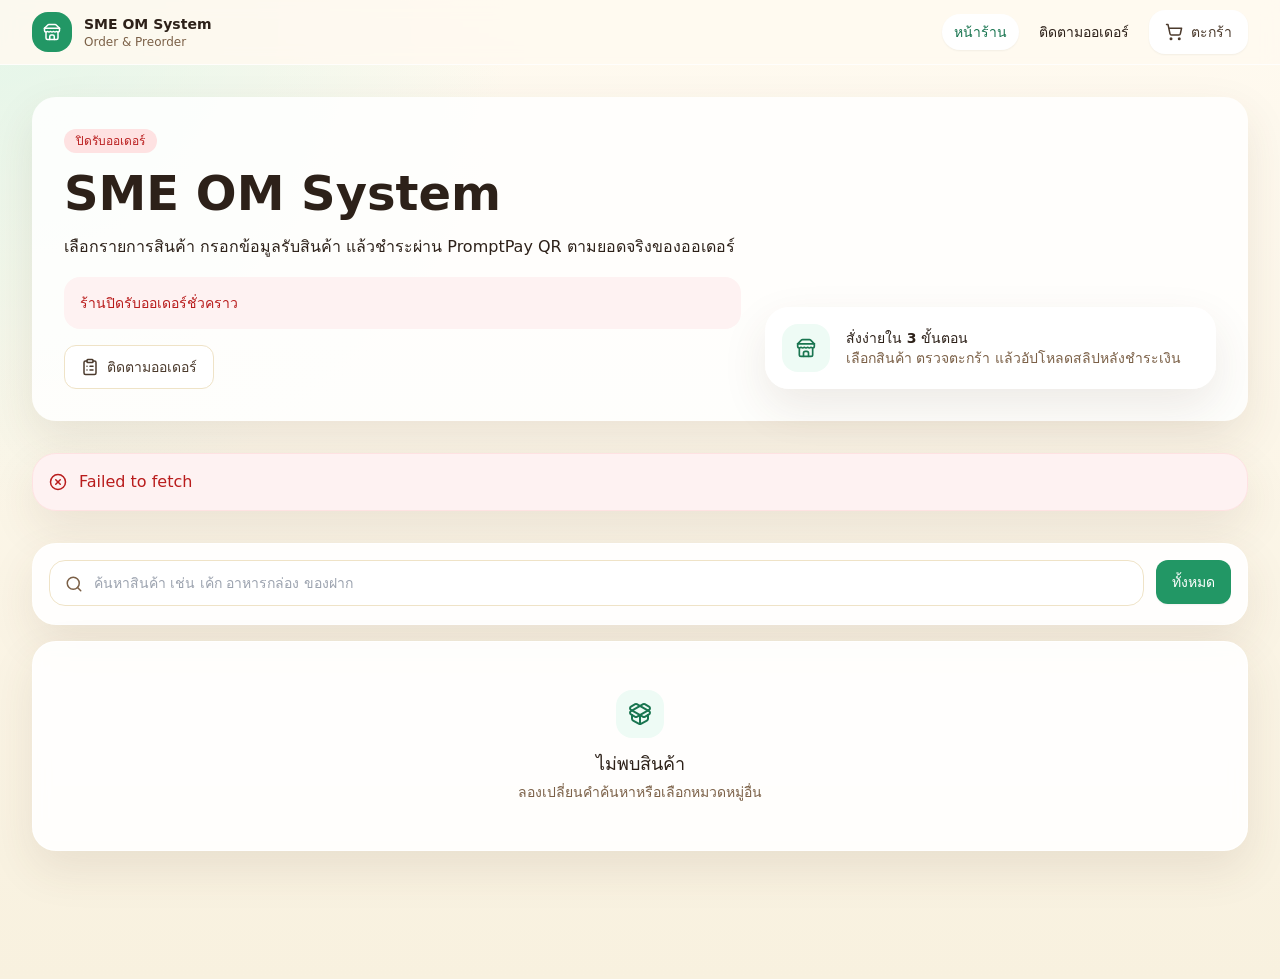
==== commit c0b2efc8: "Add customer order lookup and cancellation" ====
--- a/index.html
+++ b/index.html
@@ -13,8 +13,8 @@
       href="data:image/svg+xml,%3Csvg xmlns='http://www.w3.org/2000/svg' viewBox='0 0 64 64'%3E%3Crect width='64' height='64' rx='18' fill='%23229765'/%3E%3Cpath d='M20 24h24l-2 22H22L20 24Z' fill='none' stroke='white' stroke-width='4' stroke-linejoin='round'/%3E%3Cpath d='M24 24c1-8 15-8 16 0' fill='none' stroke='white' stroke-width='4' stroke-linecap='round'/%3E%3Cpath d='M25 33h14' stroke='white' stroke-width='4' stroke-linecap='round'/%3E%3C/svg%3E"
     />
     <title>SME OM System</title>
-    <script type="module" crossorigin src="./assets/index-CMzvR_5u.js"></script>
-    <link rel="stylesheet" crossorigin href="./assets/index-CZAoDWaR.css">
+    <script type="module" crossorigin src="./assets/index-jugyQztg.js"></script>
+    <link rel="stylesheet" crossorigin href="./assets/index-D_dXp0OK.css">
   </head>
   <body>
     <div id="root"></div>
--- a/assets/index-D_dXp0OK.css
+++ b/assets/index-D_dXp0OK.css
@@ -0,0 +1 @@
+.leaflet-pane,.leaflet-tile,.leaflet-marker-icon,.leaflet-marker-shadow,.leaflet-tile-container,.leaflet-pane>svg,.leaflet-pane>canvas,.leaflet-zoom-box,.leaflet-image-layer,.leaflet-layer{position:absolute;left:0;top:0}.leaflet-container{overflow:hidden}.leaflet-tile,.leaflet-marker-icon,.leaflet-marker-shadow{-webkit-user-select:none;-moz-user-select:none;user-select:none;-webkit-user-drag:none}.leaflet-tile::-moz-selection{background:transparent}.leaflet-tile::selection{background:transparent}.leaflet-safari .leaflet-tile{image-rendering:-webkit-optimize-contrast}.leaflet-safari .leaflet-tile-container{width:1600px;height:1600px;-webkit-transform-origin:0 0}.leaflet-marker-icon,.leaflet-marker-shadow{display:block}.leaflet-container .leaflet-overlay-pane svg{max-width:none!important;max-height:none!important}.leaflet-container .leaflet-marker-pane img,.leaflet-container .leaflet-shadow-pane img,.leaflet-container .leaflet-tile-pane img,.leaflet-container img.leaflet-image-layer,.leaflet-container .leaflet-tile{max-width:none!important;max-height:none!important;width:auto;padding:0}.leaflet-container img.leaflet-tile{mix-blend-mode:plus-lighter}.leaflet-container.leaflet-touch-zoom{touch-action:pan-x pan-y}.leaflet-container.leaflet-touch-drag{touch-action:none;touch-action:pinch-zoom}.leaflet-container.leaflet-touch-drag.leaflet-touch-zoom{touch-action:none}.leaflet-container{-webkit-tap-highlight-color:transparent}.leaflet-container a{-webkit-tap-highlight-color:rgba(51,181,229,.4)}.leaflet-tile{filter:inherit;visibility:hidden}.leaflet-tile-loaded{visibility:inherit}.leaflet-zoom-box{width:0;height:0;box-sizing:border-box;z-index:800}.leaflet-overlay-pane svg{-moz-user-select:none}.leaflet-pane{z-index:400}.leaflet-tile-pane{z-index:200}.leaflet-overlay-pane{z-index:400}.leaflet-shadow-pane{z-index:500}.leaflet-marker-pane{z-index:600}.leaflet-tooltip-pane{z-index:650}.leaflet-popup-pane{z-index:700}.leaflet-map-pane canvas{z-index:100}.leaflet-map-pane svg{z-index:200}.leaflet-vml-shape{width:1px;height:1px}.lvml{behavior:url(#default#VML);display:inline-block;position:absolute}.leaflet-control{position:relative;z-index:800;pointer-events:visiblePainted;pointer-events:auto}.leaflet-top,.leaflet-bottom{position:absolute;z-index:1000;pointer-events:none}.leaflet-top{top:0}.leaflet-right{right:0}.leaflet-bottom{bottom:0}.leaflet-left{left:0}.leaflet-control{float:left;clear:both}.leaflet-right .leaflet-control{float:right}.leaflet-top .leaflet-control{margin-top:10px}.leaflet-bottom .leaflet-control{margin-bottom:10px}.leaflet-left .leaflet-control{margin-left:10px}.leaflet-right .leaflet-control{margin-right:10px}.leaflet-fade-anim .leaflet-popup{opacity:0;transition:opacity .2s linear}.leaflet-fade-anim .leaflet-map-pane .leaflet-popup{opacity:1}.leaflet-zoom-animated{transform-origin:0 0}svg.leaflet-zoom-animated{will-change:transform}.leaflet-zoom-anim .leaflet-zoom-animated{transition:transform .25s cubic-bezier(0,0,.25,1)}.leaflet-zoom-anim .leaflet-tile,.leaflet-pan-anim .leaflet-tile{transition:none}.leaflet-zoom-anim .leaflet-zoom-hide{visibility:hidden}.leaflet-interactive{cursor:pointer}.leaflet-grab{cursor:grab}.leaflet-crosshair,.leaflet-crosshair .leaflet-interactive{cursor:crosshair}.leaflet-popup-pane,.leaflet-control{cursor:auto}.leaflet-dragging .leaflet-grab,.leaflet-dragging .leaflet-grab .leaflet-interactive,.leaflet-dragging .leaflet-marker-draggable{cursor:move;cursor:grabbing}.leaflet-marker-icon,.leaflet-marker-shadow,.leaflet-image-layer,.leaflet-pane>svg path,.leaflet-tile-container{pointer-events:none}.leaflet-marker-icon.leaflet-interactive,.leaflet-image-layer.leaflet-interactive,.leaflet-pane>svg path.leaflet-interactive,svg.leaflet-image-layer.leaflet-interactive path{pointer-events:visiblePainted;pointer-events:auto}.leaflet-container{background:#ddd;outline-offset:1px}.leaflet-container a{color:#0078a8}.leaflet-zoom-box{border:2px dotted #38f;background:#ffffff80}.leaflet-container{font-family:Helvetica Neue,Arial,Helvetica,sans-serif;font-size:12px;font-size:.75rem;line-height:1.5}.leaflet-bar{box-shadow:0 1px 5px #000000a6;border-radius:4px}.leaflet-bar a{background-color:#fff;border-bottom:1px solid #ccc;width:26px;height:26px;line-height:26px;display:block;text-align:center;text-decoration:none;color:#000}.leaflet-bar a,.leaflet-control-layers-toggle{background-position:50% 50%;background-repeat:no-repeat;display:block}.leaflet-bar a:hover,.leaflet-bar a:focus{background-color:#f4f4f4}.leaflet-bar a:first-child{border-top-left-radius:4px;border-top-right-radius:4px}.leaflet-bar a:last-child{border-bottom-left-radius:4px;border-bottom-right-radius:4px;border-bottom:none}.leaflet-bar a.leaflet-disabled{cursor:default;background-color:#f4f4f4;color:#bbb}.leaflet-touch .leaflet-bar a{width:30px;height:30px;line-height:30px}.leaflet-touch .leaflet-bar a:first-child{border-top-left-radius:2px;border-top-right-radius:2px}.leaflet-touch .leaflet-bar a:last-child{border-bottom-left-radius:2px;border-bottom-right-radius:2px}.leaflet-control-zoom-in,.leaflet-control-zoom-out{font:700 18px Lucida Console,Monaco,monospace;text-indent:1px}.leaflet-touch .leaflet-control-zoom-in,.leaflet-touch .leaflet-control-zoom-out{font-size:22px}.leaflet-control-layers{box-shadow:0 1px 5px #0006;background:#fff;border-radius:5px}.leaflet-control-layers-toggle{background-image:url([data-uri]);width:36px;height:36px}.leaflet-retina .leaflet-control-layers-toggle{background-image:url([data-uri]);background-size:26px 26px}.leaflet-touch .leaflet-control-layers-toggle{width:44px;height:44px}.leaflet-control-layers .leaflet-control-layers-list,.leaflet-control-layers-expanded .leaflet-control-layers-toggle{display:none}.leaflet-control-layers-expanded .leaflet-control-layers-list{display:block;position:relative}.leaflet-control-layers-expanded{padding:6px 10px 6px 6px;color:#333;background:#fff}.leaflet-control-layers-scrollbar{overflow-y:scroll;overflow-x:hidden;padding-right:5px}.leaflet-control-layers-selector{margin-top:2px;position:relative;top:1px}.leaflet-control-layers label{display:block;font-size:13px;font-size:1.08333em}.leaflet-control-layers-separator{height:0;border-top:1px solid #ddd;margin:5px -10px 5px -6px}.leaflet-default-icon-path{background-image:url([data-uri])}.leaflet-container .leaflet-control-attribution{background:#fff;background:#fffc;margin:0}.leaflet-control-attribution,.leaflet-control-scale-line{padding:0 5px;color:#333;line-height:1.4}.leaflet-control-attribution a{text-decoration:none}.leaflet-control-attribution a:hover,.leaflet-control-attribution a:focus{text-decoration:underline}.leaflet-attribution-flag{display:inline!important;vertical-align:baseline!important;width:1em;height:.6669em}.leaflet-left .leaflet-control-scale{margin-left:5px}.leaflet-bottom .leaflet-control-scale{margin-bottom:5px}.leaflet-control-scale-line{border:2px solid #777;border-top:none;line-height:1.1;padding:2px 5px 1px;white-space:nowrap;box-sizing:border-box;background:#fffc;text-shadow:1px 1px #fff}.leaflet-control-scale-line:not(:first-child){border-top:2px solid #777;border-bottom:none;margin-top:-2px}.leaflet-control-scale-line:not(:first-child):not(:last-child){border-bottom:2px solid #777}.leaflet-touch .leaflet-control-attribution,.leaflet-touch .leaflet-control-layers,.leaflet-touch .leaflet-bar{box-shadow:none}.leaflet-touch .leaflet-control-layers,.leaflet-touch .leaflet-bar{border:2px solid rgba(0,0,0,.2);background-clip:padding-box}.leaflet-popup{position:absolute;text-align:center;margin-bottom:20px}.leaflet-popup-content-wrapper{padding:1px;text-align:left;border-radius:12px}.leaflet-popup-content{margin:13px 24px 13px 20px;line-height:1.3;font-size:13px;font-size:1.08333em;min-height:1px}.leaflet-popup-content p{margin:1.3em 0}.leaflet-popup-tip-container{width:40px;height:20px;position:absolute;left:50%;margin-top:-1px;margin-left:-20px;overflow:hidden;pointer-events:none}.leaflet-popup-tip{width:17px;height:17px;padding:1px;margin:-10px auto 0;pointer-events:auto;transform:rotate(45deg)}.leaflet-popup-content-wrapper,.leaflet-popup-tip{background:#fff;color:#333;box-shadow:0 3px 14px #0006}.leaflet-container a.leaflet-popup-close-button{position:absolute;top:0;right:0;border:none;text-align:center;width:24px;height:24px;font:16px/24px Tahoma,Verdana,sans-serif;color:#757575;text-decoration:none;background:transparent}.leaflet-container a.leaflet-popup-close-button:hover,.leaflet-container a.leaflet-popup-close-button:focus{color:#585858}.leaflet-popup-scrolled{overflow:auto}.leaflet-oldie .leaflet-popup-content-wrapper{-ms-zoom:1}.leaflet-oldie .leaflet-popup-tip{width:24px;margin:0 auto;-ms-filter:"progid:DXImageTransform.Microsoft.Matrix(M11=0.70710678, M12=0.70710678, M21=-0.70710678, M22=0.70710678)";filter:progid:DXImageTransform.Microsoft.Matrix(M11=.70710678,M12=.70710678,M21=-.70710678,M22=.70710678)}.leaflet-oldie .leaflet-control-zoom,.leaflet-oldie .leaflet-control-layers,.leaflet-oldie .leaflet-popup-content-wrapper,.leaflet-oldie .leaflet-popup-tip{border:1px solid #999}.leaflet-div-icon{background:#fff;border:1px solid #666}.leaflet-tooltip{position:absolute;padding:6px;background-color:#fff;border:1px solid #fff;border-radius:3px;color:#222;white-space:nowrap;-webkit-user-select:none;-moz-user-select:none;user-select:none;pointer-events:none;box-shadow:0 1px 3px #0006}.leaflet-tooltip.leaflet-interactive{cursor:pointer;pointer-events:auto}.leaflet-tooltip-top:before,.leaflet-tooltip-bottom:before,.leaflet-tooltip-left:before,.leaflet-tooltip-right:before{position:absolute;pointer-events:none;border:6px solid transparent;background:transparent;content:""}.leaflet-tooltip-bottom{margin-top:6px}.leaflet-tooltip-top{margin-top:-6px}.leaflet-tooltip-bottom:before,.leaflet-tooltip-top:before{left:50%;margin-left:-6px}.leaflet-tooltip-top:before{bottom:0;margin-bottom:-12px;border-top-color:#fff}.leaflet-tooltip-bottom:before{top:0;margin-top:-12px;margin-left:-6px;border-bottom-color:#fff}.leaflet-tooltip-left{margin-left:-6px}.leaflet-tooltip-right{margin-left:6px}.leaflet-tooltip-left:before,.leaflet-tooltip-right:before{top:50%;margin-top:-6px}.leaflet-tooltip-left:before{right:0;margin-right:-12px;border-left-color:#fff}.leaflet-tooltip-right:before{left:0;margin-left:-12px;border-right-color:#fff}@media print{.leaflet-control{-webkit-print-color-adjust:exact;print-color-adjust:exact}}*,:before,:after{--tw-border-spacing-x: 0;--tw-border-spacing-y: 0;--tw-translate-x: 0;--tw-translate-y: 0;--tw-rotate: 0;--tw-skew-x: 0;--tw-skew-y: 0;--tw-scale-x: 1;--tw-scale-y: 1;--tw-pan-x: ;--tw-pan-y: ;--tw-pinch-zoom: ;--tw-scroll-snap-strictness: proximity;--tw-gradient-from-position: ;--tw-gradient-via-position: ;--tw-gradient-to-position: ;--tw-ordinal: ;--tw-slashed-zero: ;--tw-numeric-figure: ;--tw-numeric-spacing: ;--tw-numeric-fraction: ;--tw-ring-inset: ;--tw-ring-offset-width: 0px;--tw-ring-offset-color: #fff;--tw-ring-color: rgb(59 130 246 / .5);--tw-ring-offset-shadow: 0 0 #0000;--tw-ring-shadow: 0 0 #0000;--tw-shadow: 0 0 #0000;--tw-shadow-colored: 0 0 #0000;--tw-blur: ;--tw-brightness: ;--tw-contrast: ;--tw-grayscale: ;--tw-hue-rotate: ;--tw-invert: ;--tw-saturate: ;--tw-sepia: ;--tw-drop-shadow: ;--tw-backdrop-blur: ;--tw-backdrop-brightness: ;--tw-backdrop-contrast: ;--tw-backdrop-grayscale: ;--tw-backdrop-hue-rotate: ;--tw-backdrop-invert: ;--tw-backdrop-opacity: ;--tw-backdrop-saturate: ;--tw-backdrop-sepia: ;--tw-contain-size: ;--tw-contain-layout: ;--tw-contain-paint: ;--tw-contain-style: }::backdrop{--tw-border-spacing-x: 0;--tw-border-spacing-y: 0;--tw-translate-x: 0;--tw-translate-y: 0;--tw-rotate: 0;--tw-skew-x: 0;--tw-skew-y: 0;--tw-scale-x: 1;--tw-scale-y: 1;--tw-pan-x: ;--tw-pan-y: ;--tw-pinch-zoom: ;--tw-scroll-snap-strictness: proximity;--tw-gradient-from-position: ;--tw-gradient-via-position: ;--tw-gradient-to-position: ;--tw-ordinal: ;--tw-slashed-zero: ;--tw-numeric-figure: ;--tw-numeric-spacing: ;--tw-numeric-fraction: ;--tw-ring-inset: ;--tw-ring-offset-width: 0px;--tw-ring-offset-color: #fff;--tw-ring-color: rgb(59 130 246 / .5);--tw-ring-offset-shadow: 0 0 #0000;--tw-ring-shadow: 0 0 #0000;--tw-shadow: 0 0 #0000;--tw-shadow-colored: 0 0 #0000;--tw-blur: ;--tw-brightness: ;--tw-contrast: ;--tw-grayscale: ;--tw-hue-rotate: ;--tw-invert: ;--tw-saturate: ;--tw-sepia: ;--tw-drop-shadow: ;--tw-backdrop-blur: ;--tw-backdrop-brightness: ;--tw-backdrop-contrast: ;--tw-backdrop-grayscale: ;--tw-backdrop-hue-rotate: ;--tw-backdrop-invert: ;--tw-backdrop-opacity: ;--tw-backdrop-saturate: ;--tw-backdrop-sepia: ;--tw-contain-size: ;--tw-contain-layout: ;--tw-contain-paint: ;--tw-contain-style: }*,:before,:after{box-sizing:border-box;border-width:0;border-style:solid;border-color:#e5e7eb}:before,:after{--tw-content: ""}html,:host{line-height:1.5;-webkit-text-size-adjust:100%;-moz-tab-size:4;-o-tab-size:4;tab-size:4;font-family:Inter,Noto Sans Thai,ui-sans-serif,system-ui,sans-serif;font-feature-settings:normal;font-variation-settings:normal;-webkit-tap-highlight-color:transparent}body{margin:0;line-height:inherit}hr{height:0;color:inherit;border-top-width:1px}abbr:where([title]){-webkit-text-decoration:underline dotted;text-decoration:underline dotted}h1,h2,h3,h4,h5,h6{font-size:inherit;font-weight:inherit}a{color:inherit;text-decoration:inherit}b,strong{font-weight:bolder}code,kbd,samp,pre{font-family:ui-monospace,SFMono-Regular,Menlo,Monaco,Consolas,Liberation Mono,Courier New,monospace;font-feature-settings:normal;font-variation-settings:normal;font-size:1em}small{font-size:80%}sub,sup{font-size:75%;line-height:0;position:relative;vertical-align:baseline}sub{bottom:-.25em}sup{top:-.5em}table{text-indent:0;border-color:inherit;border-collapse:collapse}button,input,optgroup,select,textarea{font-family:inherit;font-feature-settings:inherit;font-variation-settings:inherit;font-size:100%;font-weight:inherit;line-height:inherit;letter-spacing:inherit;color:inherit;margin:0;padding:0}button,select{text-transform:none}button,input:where([type=button]),input:where([type=reset]),input:where([type=submit]){-webkit-appearance:button;background-color:transparent;background-image:none}:-moz-focusring{outline:auto}:-moz-ui-invalid{box-shadow:none}progress{vertical-align:baseline}::-webkit-inner-spin-button,::-webkit-outer-spin-button{height:auto}[type=search]{-webkit-appearance:textfield;outline-offset:-2px}::-webkit-search-decoration{-webkit-appearance:none}::-webkit-file-upload-button{-webkit-appearance:button;font:inherit}summary{display:list-item}blockquote,dl,dd,h1,h2,h3,h4,h5,h6,hr,figure,p,pre{margin:0}fieldset{margin:0;padding:0}legend{padding:0}ol,ul,menu{list-style:none;margin:0;padding:0}dialog{padding:0}textarea{resize:vertical}input::-moz-placeholder,textarea::-moz-placeholder{opacity:1;color:#9ca3af}input::placeholder,textarea::placeholder{opacity:1;color:#9ca3af}button,[role=button]{cursor:pointer}:disabled{cursor:default}img,svg,video,canvas,audio,iframe,embed,object{display:block;vertical-align:middle}img,video{max-width:100%;height:auto}[hidden]:where(:not([hidden=until-found])){display:none}.container-page{margin-left:auto;margin-right:auto;width:100%;max-width:80rem;padding-left:.75rem;padding-right:.75rem}@media (min-width: 640px){.container-page{padding-left:1.5rem;padding-right:1.5rem}}@media (min-width: 1024px){.container-page{padding-left:2rem;padding-right:2rem}}.surface{border-radius:1rem;border-width:1px;border-color:#fffc;background-color:#ffffffe6;--tw-shadow: 0 18px 45px rgba(84, 63, 38, .1);--tw-shadow-colored: 0 18px 45px var(--tw-shadow-color);box-shadow:var(--tw-ring-offset-shadow, 0 0 #0000),var(--tw-ring-shadow, 0 0 #0000),var(--tw-shadow);--tw-backdrop-blur: blur(8px);-webkit-backdrop-filter:var(--tw-backdrop-blur) var(--tw-backdrop-brightness) var(--tw-backdrop-contrast) var(--tw-backdrop-grayscale) var(--tw-backdrop-hue-rotate) var(--tw-backdrop-invert) var(--tw-backdrop-opacity) var(--tw-backdrop-saturate) var(--tw-backdrop-sepia);backdrop-filter:var(--tw-backdrop-blur) var(--tw-backdrop-brightness) var(--tw-backdrop-contrast) var(--tw-backdrop-grayscale) var(--tw-backdrop-hue-rotate) var(--tw-backdrop-invert) var(--tw-backdrop-opacity) var(--tw-backdrop-saturate) var(--tw-backdrop-sepia)}@media (min-width: 640px){.surface{border-radius:1.5rem}}.field{min-height:2.75rem;width:100%;border-radius:.75rem;border-width:1px;--tw-border-opacity: 1;border-color:rgb(239 227 199 / var(--tw-border-opacity, 1));--tw-bg-opacity: 1;background-color:rgb(255 255 255 / var(--tw-bg-opacity, 1));padding:.75rem .875rem;font-size:.875rem;line-height:1.25rem;--tw-text-opacity: 1;color:rgb(45 33 25 / var(--tw-text-opacity, 1));outline:2px solid transparent;outline-offset:2px;transition-property:color,background-color,border-color,text-decoration-color,fill,stroke,opacity,box-shadow,transform,filter,backdrop-filter;transition-timing-function:cubic-bezier(.4,0,.2,1);transition-duration:.15s}.field:focus{--tw-border-opacity: 1;border-color:rgb(52 185 128 / var(--tw-border-opacity, 1));--tw-ring-offset-shadow: var(--tw-ring-inset) 0 0 0 var(--tw-ring-offset-width) var(--tw-ring-offset-color);--tw-ring-shadow: var(--tw-ring-inset) 0 0 0 calc(4px + var(--tw-ring-offset-width)) var(--tw-ring-color);box-shadow:var(--tw-ring-offset-shadow),var(--tw-ring-shadow),var(--tw-shadow, 0 0 #0000);--tw-ring-opacity: 1;--tw-ring-color: rgb(216 244 230 / var(--tw-ring-opacity, 1))}@media (min-width: 640px){.field{border-radius:1rem;padding-left:1rem;padding-right:1rem}}.label{font-size:.875rem;line-height:1.25rem;font-weight:600;--tw-text-opacity: 1;color:rgb(75 58 44 / var(--tw-text-opacity, 1))}.sr-only{position:absolute;width:1px;height:1px;padding:0;margin:-1px;overflow:hidden;clip:rect(0,0,0,0);white-space:nowrap;border-width:0}.pointer-events-none{pointer-events:none}.visible{visibility:visible}.static{position:static}.fixed{position:fixed}.absolute{position:absolute}.relative{position:relative}.sticky{position:sticky}.inset-0{top:0;right:0;bottom:0;left:0}.inset-y-0{top:0;bottom:0}.-right-2{right:-.5rem}.-top-2{top:-.5rem}.bottom-3{bottom:.75rem}.bottom-4{bottom:1rem}.bottom-5{bottom:1.25rem}.left-0{left:0}.left-3{left:.75rem}.left-4{left:1rem}.right-3{right:.75rem}.right-4{right:1rem}.top-0{top:0}.top-1\/2{top:50%}.top-20{top:5rem}.z-20{z-index:20}.z-30{z-index:30}.z-40{z-index:40}.z-50{z-index:50}.mx-auto{margin-left:auto;margin-right:auto}.mt-0\.5{margin-top:.125rem}.mt-1{margin-top:.25rem}.mt-2{margin-top:.5rem}.mt-3{margin-top:.75rem}.mt-4{margin-top:1rem}.mt-5{margin-top:1.25rem}.mt-6{margin-top:1.5rem}.line-clamp-1{overflow:hidden;display:-webkit-box;-webkit-box-orient:vertical;-webkit-line-clamp:1}.line-clamp-2{overflow:hidden;display:-webkit-box;-webkit-box-orient:vertical;-webkit-line-clamp:2}.block{display:block}.flex{display:flex}.inline-flex{display:inline-flex}.table{display:table}.grid{display:grid}.hidden{display:none}.aspect-\[4\/3\]{aspect-ratio:4/3}.aspect-square{aspect-ratio:1 / 1}.h-10{height:2.5rem}.h-11{height:2.75rem}.h-12{height:3rem}.h-14{height:3.5rem}.h-16{height:4rem}.h-20{height:5rem}.h-3{height:.75rem}.h-4{height:1rem}.h-6{height:1.5rem}.h-60{height:15rem}.h-72{height:18rem}.h-9{height:2.25rem}.h-\[70vh\]{height:70vh}.h-fit{height:-moz-fit-content;height:fit-content}.h-full{height:100%}.max-h-72{max-height:18rem}.max-h-\[70vh\]{max-height:70vh}.max-h-\[74vh\]{max-height:74vh}.max-h-\[92vh\]{max-height:92vh}.min-h-10{min-height:2.5rem}.min-h-11{min-height:2.75rem}.min-h-12{min-height:3rem}.min-h-14{min-height:3.5rem}.min-h-20{min-height:5rem}.min-h-24{min-height:6rem}.min-h-28{min-height:7rem}.min-h-32{min-height:8rem}.min-h-40{min-height:10rem}.min-h-44{min-height:11rem}.min-h-64{min-height:16rem}.min-h-9{min-height:2.25rem}.min-h-\[520px\]{min-height:520px}.min-h-screen{min-height:100vh}.w-10{width:2.5rem}.w-11{width:2.75rem}.w-12{width:3rem}.w-14{width:3.5rem}.w-20{width:5rem}.w-32{width:8rem}.w-4\/5{width:80%}.w-60{width:15rem}.w-64{width:16rem}.w-9{width:2.25rem}.w-auto{width:auto}.w-fit{width:-moz-fit-content;width:fit-content}.w-full{width:100%}.min-w-0{min-width:0px}.min-w-10{min-width:2.5rem}.min-w-56{min-width:14rem}.min-w-6{min-width:1.5rem}.min-w-\[560px\]{min-width:560px}.min-w-\[640px\]{min-width:640px}.min-w-\[760px\]{min-width:760px}.min-w-\[860px\]{min-width:860px}.max-w-2xl{max-width:42rem}.max-w-4xl{max-width:56rem}.max-w-full{max-width:100%}.max-w-lg{max-width:32rem}.max-w-md{max-width:28rem}.shrink-0{flex-shrink:0}.-translate-y-1\/2{--tw-translate-y: -50%;transform:translate(var(--tw-translate-x),var(--tw-translate-y)) rotate(var(--tw-rotate)) skew(var(--tw-skew-x)) skewY(var(--tw-skew-y)) scaleX(var(--tw-scale-x)) scaleY(var(--tw-scale-y))}@keyframes pulse{50%{opacity:.5}}.animate-pulse{animation:pulse 2s cubic-bezier(.4,0,.6,1) infinite}.cursor-pointer{cursor:pointer}.grid-cols-2{grid-template-columns:repeat(2,minmax(0,1fr))}.grid-cols-3{grid-template-columns:repeat(3,minmax(0,1fr))}.grid-cols-\[112px_minmax\(0\,1fr\)\]{grid-template-columns:112px minmax(0,1fr)}.flex-wrap{flex-wrap:wrap}.place-items-center{place-items:center}.items-start{align-items:flex-start}.items-end{align-items:flex-end}.items-center{align-items:center}.justify-end{justify-content:flex-end}.justify-center{justify-content:center}.justify-between{justify-content:space-between}.gap-1{gap:.25rem}.gap-1\.5{gap:.375rem}.gap-2{gap:.5rem}.gap-2\.5{gap:.625rem}.gap-3{gap:.75rem}.gap-4{gap:1rem}.gap-5{gap:1.25rem}.gap-6{gap:1.5rem}.divide-y>:not([hidden])~:not([hidden]){--tw-divide-y-reverse: 0;border-top-width:calc(1px * calc(1 - var(--tw-divide-y-reverse)));border-bottom-width:calc(1px * var(--tw-divide-y-reverse))}.divide-cream-100>:not([hidden])~:not([hidden]){--tw-divide-opacity: 1;border-color:rgb(248 241 223 / var(--tw-divide-opacity, 1))}.overflow-auto{overflow:auto}.overflow-hidden{overflow:hidden}.overflow-x-auto{overflow-x:auto}.truncate{overflow:hidden;text-overflow:ellipsis;white-space:nowrap}.whitespace-pre-wrap{white-space:pre-wrap}.rounded-2xl{border-radius:1rem}.rounded-3xl{border-radius:1.5rem}.rounded-full{border-radius:9999px}.rounded-xl{border-radius:.75rem}.border{border-width:1px}.border-b{border-bottom-width:1px}.border-r{border-right-width:1px}.border-cream-100{--tw-border-opacity: 1;border-color:rgb(248 241 223 / var(--tw-border-opacity, 1))}.border-cream-200{--tw-border-opacity: 1;border-color:rgb(239 227 199 / var(--tw-border-opacity, 1))}.border-mint-100{--tw-border-opacity: 1;border-color:rgb(216 244 230 / var(--tw-border-opacity, 1))}.border-red-100{--tw-border-opacity: 1;border-color:rgb(254 226 226 / var(--tw-border-opacity, 1))}.border-white{--tw-border-opacity: 1;border-color:rgb(255 255 255 / var(--tw-border-opacity, 1))}.border-white\/70{border-color:#ffffffb3}.border-white\/80{border-color:#fffc}.bg-amber-100{--tw-bg-opacity: 1;background-color:rgb(254 243 199 / var(--tw-bg-opacity, 1))}.bg-amber-50{--tw-bg-opacity: 1;background-color:rgb(255 251 235 / var(--tw-bg-opacity, 1))}.bg-cocoa-900{--tw-bg-opacity: 1;background-color:rgb(45 33 25 / var(--tw-bg-opacity, 1))}.bg-cocoa-900\/80{background-color:#2d2119cc}.bg-cream-100{--tw-bg-opacity: 1;background-color:rgb(248 241 223 / var(--tw-bg-opacity, 1))}.bg-cream-200{--tw-bg-opacity: 1;background-color:rgb(239 227 199 / var(--tw-bg-opacity, 1))}.bg-cream-50{--tw-bg-opacity: 1;background-color:rgb(255 250 240 / var(--tw-bg-opacity, 1))}.bg-cream-50\/60{background-color:#fffaf099}.bg-cream-50\/85{background-color:#fffaf0d9}.bg-cream-50\/90{background-color:#fffaf0e6}.bg-emerald-100{--tw-bg-opacity: 1;background-color:rgb(209 250 229 / var(--tw-bg-opacity, 1))}.bg-mint-100{--tw-bg-opacity: 1;background-color:rgb(216 244 230 / var(--tw-bg-opacity, 1))}.bg-mint-50{--tw-bg-opacity: 1;background-color:rgb(238 251 245 / var(--tw-bg-opacity, 1))}.bg-mint-600{--tw-bg-opacity: 1;background-color:rgb(34 151 101 / var(--tw-bg-opacity, 1))}.bg-red-100{--tw-bg-opacity: 1;background-color:rgb(254 226 226 / var(--tw-bg-opacity, 1))}.bg-red-50{--tw-bg-opacity: 1;background-color:rgb(254 242 242 / var(--tw-bg-opacity, 1))}.bg-red-500{--tw-bg-opacity: 1;background-color:rgb(239 68 68 / var(--tw-bg-opacity, 1))}.bg-sky-100{--tw-bg-opacity: 1;background-color:rgb(224 242 254 / var(--tw-bg-opacity, 1))}.bg-slate-100{--tw-bg-opacity: 1;background-color:rgb(241 245 249 / var(--tw-bg-opacity, 1))}.bg-transparent{background-color:transparent}.bg-white{--tw-bg-opacity: 1;background-color:rgb(255 255 255 / var(--tw-bg-opacity, 1))}.bg-white\/70{background-color:#ffffffb3}.bg-white\/85{background-color:#ffffffd9}.bg-white\/90{background-color:#ffffffe6}.bg-white\/95{background-color:#fffffff2}.object-contain{-o-object-fit:contain;object-fit:contain}.object-cover{-o-object-fit:cover;object-fit:cover}.p-0{padding:0}.p-2{padding:.5rem}.p-3{padding:.75rem}.p-4{padding:1rem}.p-5{padding:1.25rem}.p-6{padding:1.5rem}.px-1{padding-left:.25rem;padding-right:.25rem}.px-2{padding-left:.5rem;padding-right:.5rem}.px-3{padding-left:.75rem;padding-right:.75rem}.px-4{padding-left:1rem;padding-right:1rem}.px-5{padding-left:1.25rem;padding-right:1.25rem}.px-6{padding-left:1.5rem;padding-right:1.5rem}.py-1{padding-top:.25rem;padding-bottom:.25rem}.py-12{padding-top:3rem;padding-bottom:3rem}.py-2{padding-top:.5rem;padding-bottom:.5rem}.py-3{padding-top:.75rem;padding-bottom:.75rem}.py-5{padding-top:1.25rem;padding-bottom:1.25rem}.py-6{padding-top:1.5rem;padding-bottom:1.5rem}.py-8{padding-top:2rem;padding-bottom:2rem}.pb-1{padding-bottom:.25rem}.pb-20{padding-bottom:5rem}.pb-24{padding-bottom:6rem}.pb-3{padding-bottom:.75rem}.pl-11{padding-left:2.75rem}.text-left{text-align:left}.text-center{text-align:center}.text-right{text-align:right}.font-mono{font-family:ui-monospace,SFMono-Regular,Menlo,Monaco,Consolas,Liberation Mono,Courier New,monospace}.text-2xl{font-size:1.5rem;line-height:2rem}.text-3xl{font-size:1.875rem;line-height:2.25rem}.text-4xl{font-size:2.25rem;line-height:2.5rem}.text-\[1\.65rem\]{font-size:1.65rem}.text-\[11px\]{font-size:11px}.text-base{font-size:1rem;line-height:1.5rem}.text-lg{font-size:1.125rem;line-height:1.75rem}.text-sm{font-size:.875rem;line-height:1.25rem}.text-xl{font-size:1.25rem;line-height:1.75rem}.text-xs{font-size:.75rem;line-height:1rem}.font-bold{font-weight:700}.font-extrabold{font-weight:800}.font-medium{font-weight:500}.font-semibold{font-weight:600}.leading-5{line-height:1.25rem}.leading-6{line-height:1.5rem}.leading-tight{line-height:1.25}.text-amber-800{--tw-text-opacity: 1;color:rgb(146 64 14 / var(--tw-text-opacity, 1))}.text-amber-900{--tw-text-opacity: 1;color:rgb(120 53 15 / var(--tw-text-opacity, 1))}.text-cocoa-500{--tw-text-opacity: 1;color:rgb(123 96 71 / var(--tw-text-opacity, 1))}.text-cocoa-700{--tw-text-opacity: 1;color:rgb(75 58 44 / var(--tw-text-opacity, 1))}.text-cocoa-900{--tw-text-opacity: 1;color:rgb(45 33 25 / var(--tw-text-opacity, 1))}.text-emerald-700{--tw-text-opacity: 1;color:rgb(4 120 87 / var(--tw-text-opacity, 1))}.text-mint-700{--tw-text-opacity: 1;color:rgb(25 117 80 / var(--tw-text-opacity, 1))}.text-red-600{--tw-text-opacity: 1;color:rgb(220 38 38 / var(--tw-text-opacity, 1))}.text-red-700{--tw-text-opacity: 1;color:rgb(185 28 28 / var(--tw-text-opacity, 1))}.text-sky-700{--tw-text-opacity: 1;color:rgb(3 105 161 / var(--tw-text-opacity, 1))}.text-slate-700{--tw-text-opacity: 1;color:rgb(51 65 85 / var(--tw-text-opacity, 1))}.text-white{--tw-text-opacity: 1;color:rgb(255 255 255 / var(--tw-text-opacity, 1))}.shadow-sm{--tw-shadow: 0 1px 2px 0 rgb(0 0 0 / .05);--tw-shadow-colored: 0 1px 2px 0 var(--tw-shadow-color);box-shadow:var(--tw-ring-offset-shadow, 0 0 #0000),var(--tw-ring-shadow, 0 0 #0000),var(--tw-shadow)}.shadow-soft{--tw-shadow: 0 18px 45px rgba(84, 63, 38, .1);--tw-shadow-colored: 0 18px 45px var(--tw-shadow-color);box-shadow:var(--tw-ring-offset-shadow, 0 0 #0000),var(--tw-ring-shadow, 0 0 #0000),var(--tw-shadow)}.outline-none{outline:2px solid transparent;outline-offset:2px}.filter{filter:var(--tw-blur) var(--tw-brightness) var(--tw-contrast) var(--tw-grayscale) var(--tw-hue-rotate) var(--tw-invert) var(--tw-saturate) var(--tw-sepia) var(--tw-drop-shadow)}.backdrop-blur{--tw-backdrop-blur: blur(8px);-webkit-backdrop-filter:var(--tw-backdrop-blur) var(--tw-backdrop-brightness) var(--tw-backdrop-contrast) var(--tw-backdrop-grayscale) var(--tw-backdrop-hue-rotate) var(--tw-backdrop-invert) var(--tw-backdrop-opacity) var(--tw-backdrop-saturate) var(--tw-backdrop-sepia);backdrop-filter:var(--tw-backdrop-blur) var(--tw-backdrop-brightness) var(--tw-backdrop-contrast) var(--tw-backdrop-grayscale) var(--tw-backdrop-hue-rotate) var(--tw-backdrop-invert) var(--tw-backdrop-opacity) var(--tw-backdrop-saturate) var(--tw-backdrop-sepia)}.transition{transition-property:color,background-color,border-color,text-decoration-color,fill,stroke,opacity,box-shadow,transform,filter,backdrop-filter;transition-timing-function:cubic-bezier(.4,0,.2,1);transition-duration:.15s}:root{color:#2d2119;background:#fffaf0;font-synthesis:none;text-rendering:optimizeLegibility;-webkit-font-smoothing:antialiased;-moz-osx-font-smoothing:grayscale}*{box-sizing:border-box}body{min-width:320px;min-height:100vh;margin:0;background:radial-gradient(circle at top left,rgba(216,244,230,.7),transparent 32rem),linear-gradient(180deg,#fffaf0,#f8f1df)}html{scroll-behavior:smooth}button,input,select,textarea{font:inherit}button{cursor:pointer}button:disabled{cursor:not-allowed}a{color:inherit;text-decoration:none}.delivery-map-shell .leaflet-container,.delivery-admin-map .leaflet-container{font-family:inherit;z-index:0}.delivery-map-marker{background:transparent}.delivery-map-marker span{display:block;width:28px;height:28px;border:4px solid #ffffff;border-radius:999px 999px 999px 0;background:#229765;box-shadow:0 10px 24px #2d21193d;transform:rotate(-45deg)}.last\:border-0:last-child{border-width:0px}.hover\:border-mint-200:hover{--tw-border-opacity: 1;border-color:rgb(171 232 207 / var(--tw-border-opacity, 1))}.hover\:bg-cream-100:hover{--tw-bg-opacity: 1;background-color:rgb(248 241 223 / var(--tw-bg-opacity, 1))}.hover\:bg-mint-50:hover{--tw-bg-opacity: 1;background-color:rgb(238 251 245 / var(--tw-bg-opacity, 1))}.hover\:bg-mint-700:hover{--tw-bg-opacity: 1;background-color:rgb(25 117 80 / var(--tw-bg-opacity, 1))}.hover\:bg-red-600:hover{--tw-bg-opacity: 1;background-color:rgb(220 38 38 / var(--tw-bg-opacity, 1))}.hover\:bg-white\/70:hover{background-color:#ffffffb3}.focus\:ring-4:focus{--tw-ring-offset-shadow: var(--tw-ring-inset) 0 0 0 var(--tw-ring-offset-width) var(--tw-ring-offset-color);--tw-ring-shadow: var(--tw-ring-inset) 0 0 0 calc(4px + var(--tw-ring-offset-width)) var(--tw-ring-color);box-shadow:var(--tw-ring-offset-shadow),var(--tw-ring-shadow),var(--tw-shadow, 0 0 #0000)}.focus\:ring-mint-100:focus{--tw-ring-opacity: 1;--tw-ring-color: rgb(216 244 230 / var(--tw-ring-opacity, 1))}.focus\:ring-mint-200:focus{--tw-ring-opacity: 1;--tw-ring-color: rgb(171 232 207 / var(--tw-ring-opacity, 1))}.focus\:ring-red-100:focus{--tw-ring-opacity: 1;--tw-ring-color: rgb(254 226 226 / var(--tw-ring-opacity, 1))}.active\:scale-\[0\.99\]:active{--tw-scale-x: .99;--tw-scale-y: .99;transform:translate(var(--tw-translate-x),var(--tw-translate-y)) rotate(var(--tw-rotate)) skew(var(--tw-skew-x)) skewY(var(--tw-skew-y)) scaleX(var(--tw-scale-x)) scaleY(var(--tw-scale-y))}.disabled\:opacity-50:disabled{opacity:.5}.disabled\:opacity-60:disabled{opacity:.6}.group:hover .group-hover\:scale-\[1\.01\]{--tw-scale-x: 1.01;--tw-scale-y: 1.01;transform:translate(var(--tw-translate-x),var(--tw-translate-y)) rotate(var(--tw-rotate)) skew(var(--tw-skew-x)) skewY(var(--tw-skew-y)) scaleX(var(--tw-scale-x)) scaleY(var(--tw-scale-y))}@media (min-width: 640px){.sm\:top-24{top:6rem}.sm\:mt-1{margin-top:.25rem}.sm\:mt-4{margin-top:1rem}.sm\:block{display:block}.sm\:inline{display:inline}.sm\:inline-flex{display:inline-flex}.sm\:hidden{display:none}.sm\:aspect-\[4\/3\]{aspect-ratio:4/3}.sm\:h-10{height:2.5rem}.sm\:h-12{height:3rem}.sm\:h-16{height:4rem}.sm\:h-24{height:6rem}.sm\:min-h-11{min-height:2.75rem}.sm\:w-10{width:2.5rem}.sm\:w-12{width:3rem}.sm\:w-24{width:6rem}.sm\:grid-cols-2{grid-template-columns:repeat(2,minmax(0,1fr))}.sm\:grid-cols-3{grid-template-columns:repeat(3,minmax(0,1fr))}.sm\:grid-cols-\[1fr_auto\]{grid-template-columns:1fr auto}.sm\:grid-cols-\[96px_1fr_auto\]{grid-template-columns:96px 1fr auto}.sm\:flex-col{flex-direction:column}.sm\:items-end{align-items:flex-end}.sm\:items-center{align-items:center}.sm\:gap-2{gap:.5rem}.sm\:gap-3{gap:.75rem}.sm\:gap-4{gap:1rem}.sm\:gap-6{gap:1.5rem}.sm\:gap-8{gap:2rem}.sm\:rounded-2xl{border-radius:1rem}.sm\:p-4{padding:1rem}.sm\:p-5{padding:1.25rem}.sm\:p-8{padding:2rem}.sm\:px-4{padding-left:1rem;padding-right:1rem}.sm\:px-5{padding-left:1.25rem;padding-right:1.25rem}.sm\:py-8{padding-top:2rem;padding-bottom:2rem}.sm\:pb-24{padding-bottom:6rem}.sm\:text-2xl{font-size:1.5rem;line-height:2rem}.sm\:text-5xl{font-size:3rem;line-height:1}.sm\:text-base{font-size:1rem;line-height:1.5rem}.sm\:text-lg{font-size:1.125rem;line-height:1.75rem}.sm\:text-sm{font-size:.875rem;line-height:1.25rem}.sm\:text-xl{font-size:1.25rem;line-height:1.75rem}.sm\:text-xs{font-size:.75rem;line-height:1rem}.sm\:leading-6{line-height:1.5rem}.sm\:leading-7{line-height:1.75rem}}@media (min-width: 1024px){.lg\:block{display:block}.lg\:hidden{display:none}.lg\:w-44{width:11rem}.lg\:grid-cols-1{grid-template-columns:repeat(1,minmax(0,1fr))}.lg\:grid-cols-\[1\.2fr_0\.8fr\]{grid-template-columns:1.2fr .8fr}.lg\:grid-cols-\[1\.2fr_180px_180px_180px_auto\]{grid-template-columns:1.2fr 180px 180px 180px auto}.lg\:grid-cols-\[180px_180px_auto\]{grid-template-columns:180px 180px auto}.lg\:grid-cols-\[1fr_360px\]{grid-template-columns:1fr 360px}.lg\:grid-cols-\[1fr_420px\]{grid-template-columns:1fr 420px}.lg\:grid-cols-\[1fr_auto\]{grid-template-columns:1fr auto}.lg\:grid-cols-\[220px_1fr_auto\]{grid-template-columns:220px 1fr auto}.lg\:grid-cols-\[360px_1fr\]{grid-template-columns:360px 1fr}.lg\:grid-cols-\[minmax\(0\,1fr\)_360px\]{grid-template-columns:minmax(0,1fr) 360px}.lg\:grid-cols-\[minmax\(0\,1fr\)_380px\]{grid-template-columns:minmax(0,1fr) 380px}.lg\:items-start{align-items:flex-start}.lg\:items-end{align-items:flex-end}.lg\:py-8{padding-top:2rem;padding-bottom:2rem}.lg\:pb-6{padding-bottom:1.5rem}.lg\:pl-64{padding-left:16rem}}@media (min-width: 1280px){.xl\:flex{display:flex}.xl\:hidden{display:none}.xl\:grid-cols-2{grid-template-columns:repeat(2,minmax(0,1fr))}.xl\:grid-cols-3{grid-template-columns:repeat(3,minmax(0,1fr))}.xl\:grid-cols-4{grid-template-columns:repeat(4,minmax(0,1fr))}.xl\:grid-cols-5{grid-template-columns:repeat(5,minmax(0,1fr))}.xl\:grid-cols-\[1\.2fr_0\.8fr\]{grid-template-columns:1.2fr .8fr}.xl\:grid-cols-\[1\.2fr_180px_180px_auto\]{grid-template-columns:1.2fr 180px 180px auto}.xl\:grid-cols-\[1\.4fr_0\.8fr\]{grid-template-columns:1.4fr .8fr}.xl\:grid-cols-\[1fr_380px\]{grid-template-columns:1fr 380px}}
